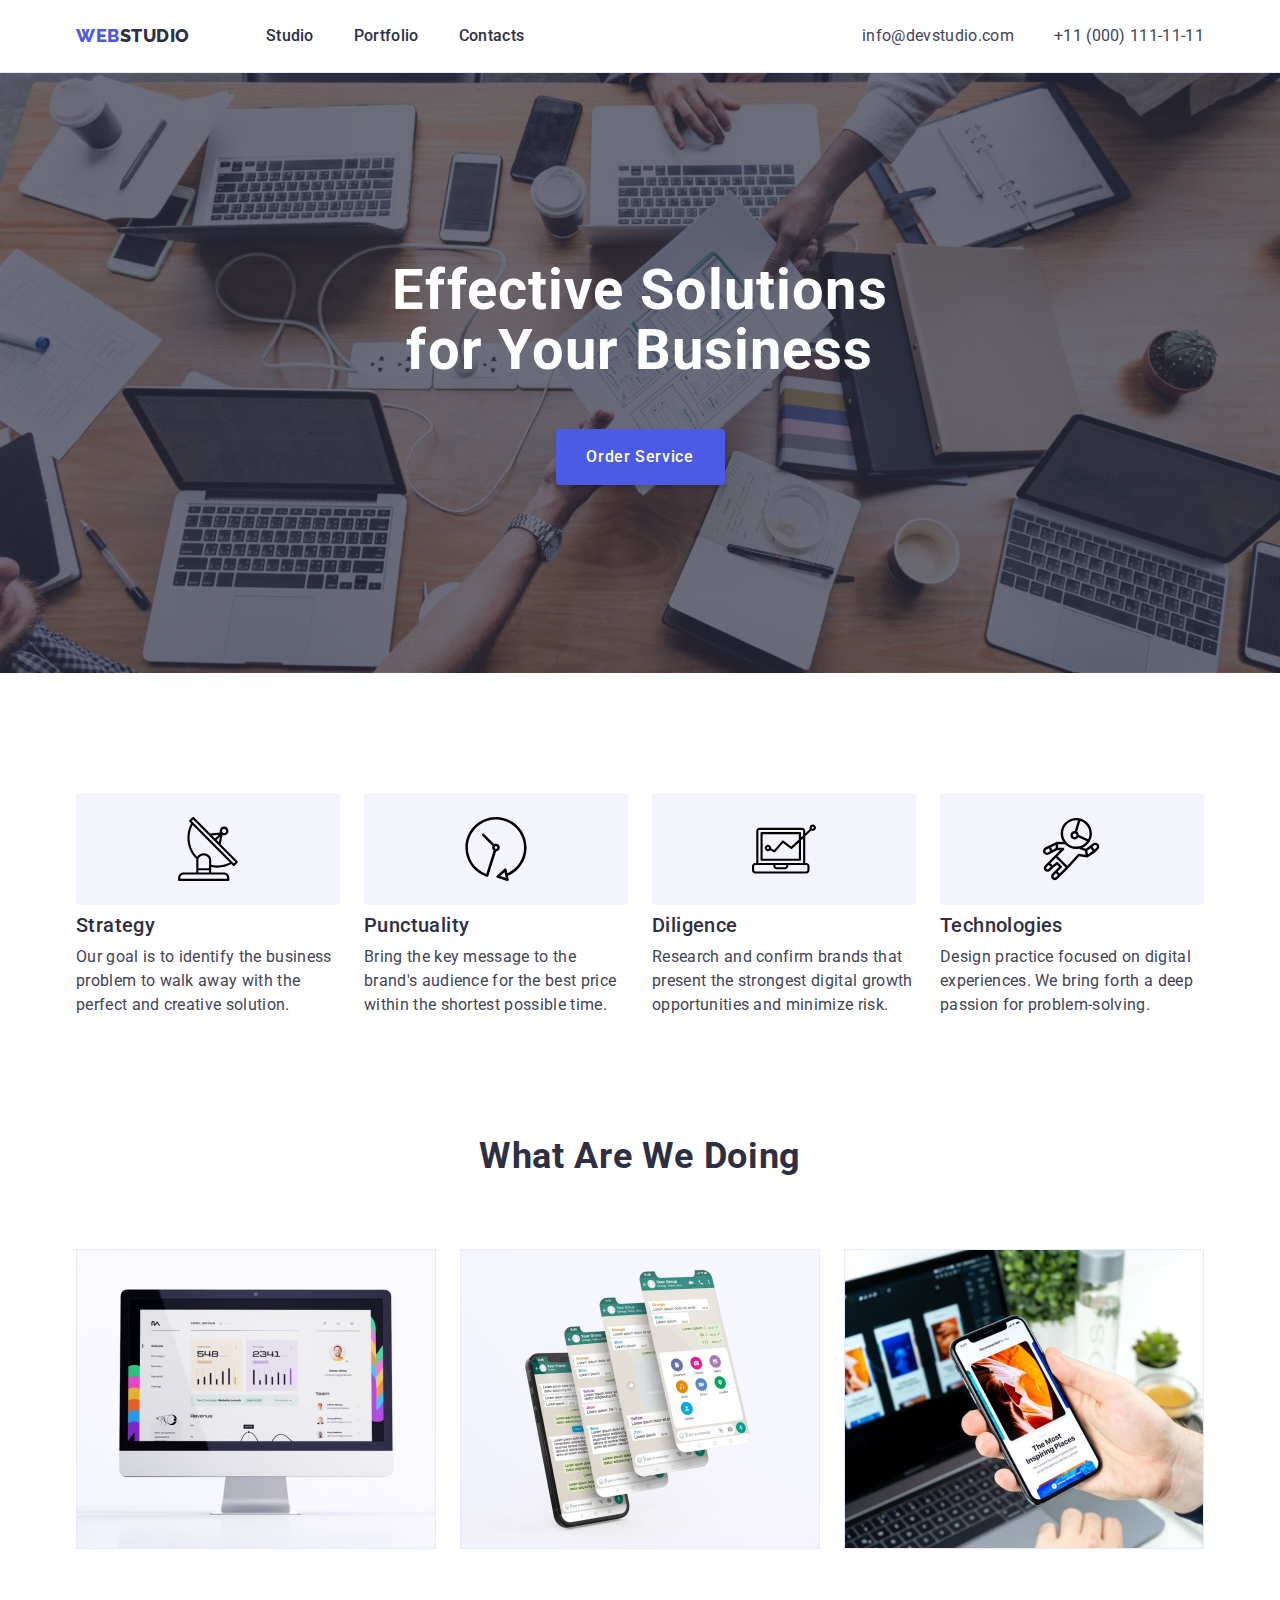
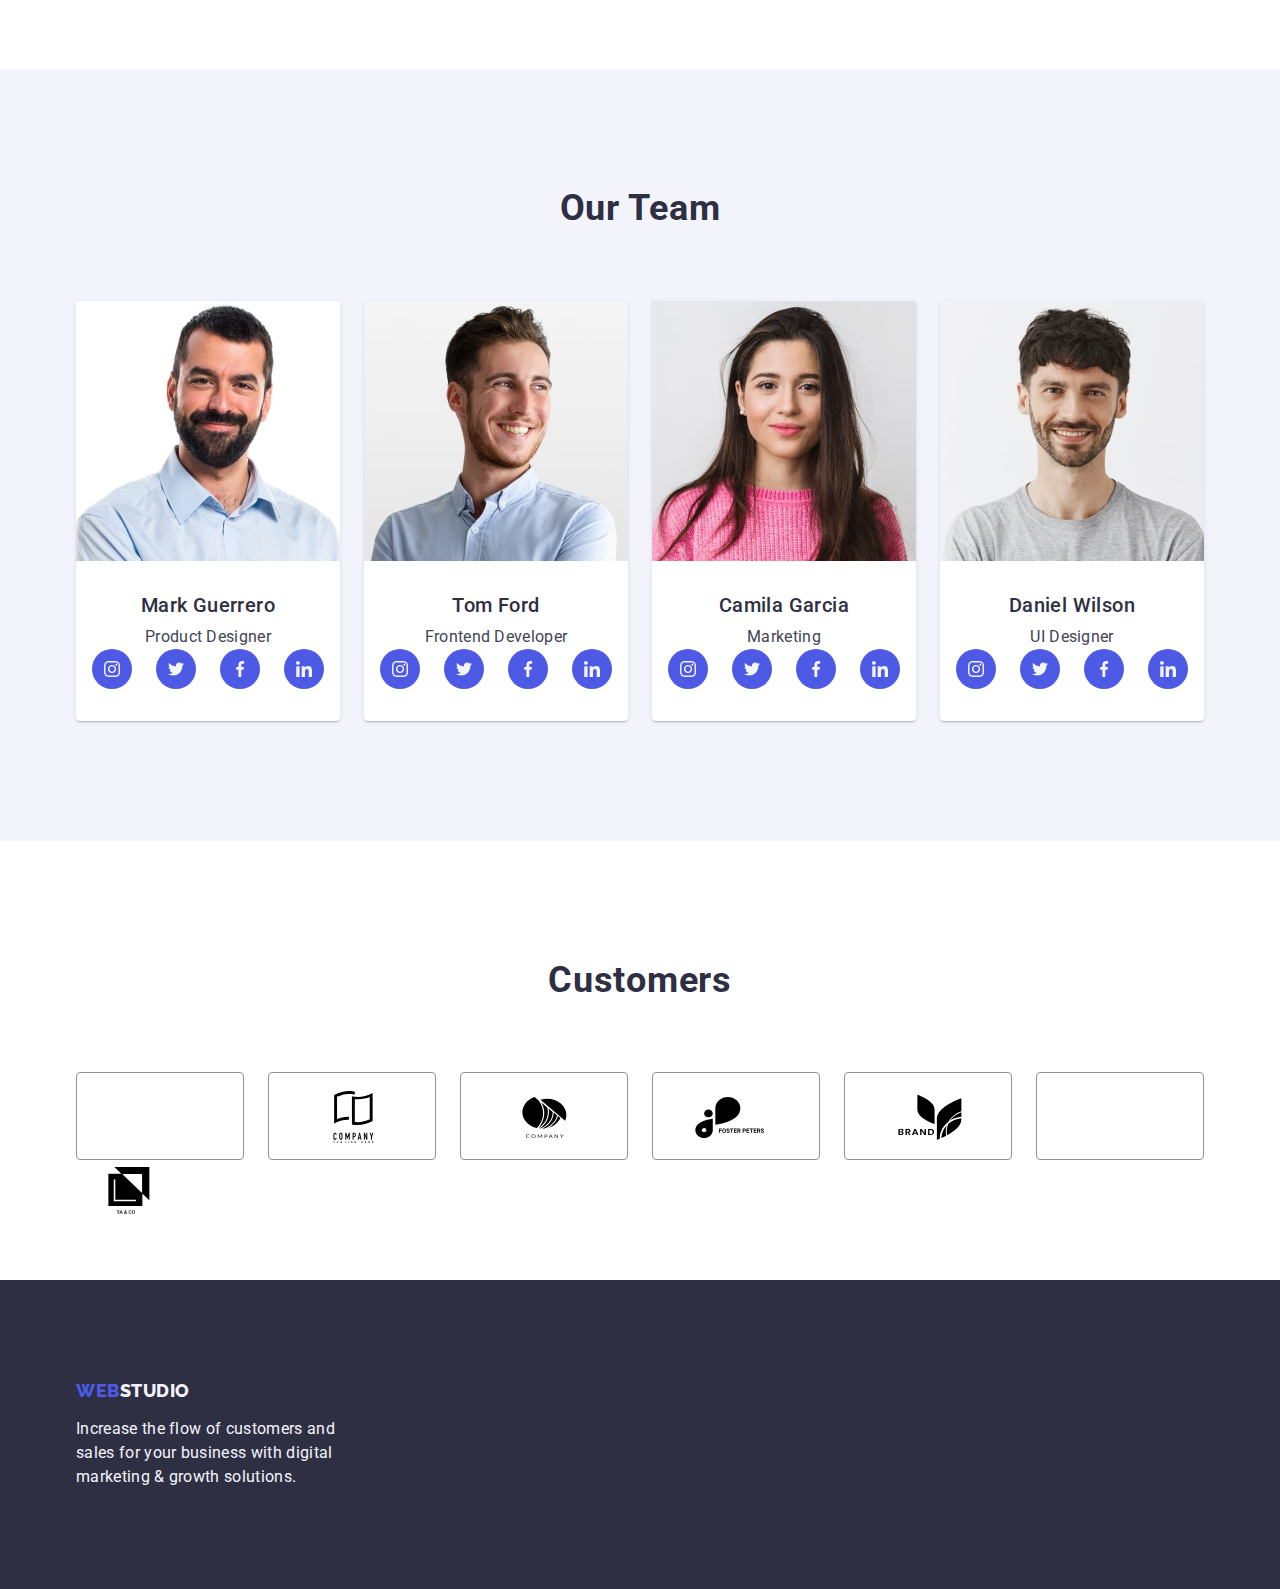
==== index.html @ cd282f55 "section 5" ====
<!DOCTYPE html>
<html lang="en">
  <head>
    <meta charset="UTF-8" />
    <meta http-equiv="X-UA-Compatible" content="IE=edge" />
    <meta name="viewport" content="width=device-width, initial-scale=1.0" />
    <link rel="preconnect" href="https://fonts.googleapis.com" />
    <link rel="preconnect" href="https://fonts.gstatic.com" crossorigin />
    <link
      href="https://fonts.googleapis.com/css2?family=Raleway:wght@800&family=Roboto:wght@400;500;700;900&display=swap"
      rel="stylesheet"
    />
    <link
      rel="stylesheet"
      href="https://cdn.jsdelivr.net/npm/modern-normalize@1.1.0/modern-normalize.min.css"
    />
    <link rel="stylesheet" href="./css/styles.css" />
    <title>Web Sudio</title>
  </head>
  <body class="body-main-page">
    <!-- HEADER -->
    <header class="top-line">
      <div class="page-header container">
        <nav class="nav">
          <a href="./index.html" class="header-logo link">
            Web<span class="black-word">Studio</span>
          </a>
          <ul class="menu-nav list">
            <li class="menu-nav-item">
              <a href="./index.html" class="nav-links link">Studio</a>
            </li>
            <li class="menu-nav-item">
              <a href="./portfolio.html" class="nav-links link">Portfolio</a>
            </li>
            <li class="menu-nav-item">
              <a href="" class="nav-links link">Contacts</a>
            </li>
          </ul>
        </nav>
        <address class="our-address">
          <ul class="address-group list">
            <li class="t-mail">
              <a href="mailto:info@devstudio.com" class="contact-links link"
                >info@devstudio.com</a
              >
            </li>
            <li class="t-phone">
              <a href="tel:+110001111111" class="contact-links link"
                >+11 (000) 111-11-11</a
              >
            </li>
          </ul>
        </address>
      </div>
    </header>
    <!-- MAIN BLOCK -->
    <main class="main">
      <!--  HERO IMAGE - SECTION 1 -->
      <section class="hero-image">
        <div class="container">
          <h1 class="hero-header">Effective Solutions for Your Business</h1>
          <button type="button" class="hero-button">Order Service</button>
        </div>
      </section>
      <!-- SECTION 2 -->
      <section class="section-one">
        <div class="container">
          <h2 hidden class="features-header">Features</h2>
          <ul class="features list">
            <li class="features-item">
              <div class="features-item-div">
                <svg width="64" height="64">
                  <use href="./images/icon.svg#icon-vector-1"></use>
                </svg>
              </div>
              <h3 class="feature-header">Strategy</h3>
              <p class="feature-text">
                Our goal is to identify the business problem to walk away with
                the perfect and creative solution.
              </p>
            </li>
            <li class="features-item">
              <div class="features-item-div">
                <svg width="64" height="64">
                  <use href="./images/icon.svg#icon-vector-2"></use>
                </svg>
              </div>
              <h3 class="feature-header">Punctuality</h3>
              <p class="feature-text">
                Bring the key message to the brand's audience for the best price
                within the shortest possible time.
              </p>
            </li>
            <li class="features-item">
              <div class="features-item-div">
                <svg width="64" height="64">
                  <use href="./images/icon.svg#icon-vector-3"></use>
                </svg>
              </div>
              <h3 class="feature-header">Diligence</h3>
              <p class="feature-text">
                Research and confirm brands that present the strongest digital
                growth opportunities and minimize risk.
              </p>
            </li>
            <li class="features-item">
              <div class="features-item-div">
                <svg width="64" height="64">
                  <use href="./images/icon.svg#icon-vector-4"></use>
                </svg>
              </div>
              <h3 class="feature-header">Technologies</h3>
              <p class="feature-text">
                Design practice focused on digital experiences. We bring forth a
                deep passion for problem-solving.
              </p>
            </li>
          </ul>
        </div>
      </section>
      <!-- SECTION 3 -->
      <section class="section-two">
        <div class="container">
          <h2 class="images-header">What are we doing</h2>
          <ul class="images list">
            <li class="imgs-item">
              <img
                src="./images/img1.jpg"
                alt="img1"
                width="360"
                class="rectangle71"
              />
            </li>
            <li class="imgs-item">
              <img
                src="./images/img2.jpg"
                alt="img2"
                width="360"
                class="rectangle71"
              />
            </li>
            <li class="imgs-item">
              <img
                src="./images/img3.jpg"
                alt="img3"
                width="360"
                class="rectangle71"
              />
            </li>
          </ul>
        </div>
      </section>
      <!-- SECTION 4 -->
      <section class="section-three">
        <div class="container">
          <h2 class="team-cards-header">Our Team</h2>
          <ul class="team-cards list">
            <li class="team-card-items">
              <img
                src="./images/img4.jpg"
                alt="img4"
                width="264"
                class="card-img"
              />
              <div class="employees">
                <h3 class="feature-header">Mark Guerrero</h3>
                <p class="feature-text">Product Designer</p>
                <ul class="social-media list">
                  <li class="social-media-item">
                    <a class="social-media-link" href="#">
                      <svg class="social-media-svg" width="16" height="16">
                        <use href="./images/icon.svg#icon-instagram"></use>
                      </svg>
                    </a>
                  </li>
                  <li class="social-media-item">
                    <a class="social-media-link" href="#">
                      <svg class="social-media-svg" width="16" height="16">
                        <use href="./images/icon.svg#icon-twitter"></use>
                      </svg>
                    </a>
                  </li>
                  <li class="social-media-item">
                    <a class="social-media-link" href="#">
                      <svg class="social-media-svg" width="16" height="16">
                        <use href="./images/icon.svg#icon-facebook"></use>
                      </svg>
                    </a>
                  </li>
                  <li class="social-media-item">
                    <a class="social-media-link" href="#">
                      <svg class="social-media-svg" width="16" height="16">
                        <use href="./images/icon.svg#icon-linkedin"></use>
                      </svg>
                    </a>
                  </li>
                </ul>
              </div>
            </li>
            <li class="team-card-items">
              <img
                src="./images/img5.jpg"
                alt="img5"
                width="264"
                class="card-img"
              />
              <div class="employees">
                <h3 class="feature-header">Tom Ford</h3>
                <p class="feature-text">Frontend Developer</p>
                <ul class="social-media list">
                  <li class="social-media-item">
                    <a class="social-media-link" href="#">
                      <svg class="social-media-svg" width="16" height="16">
                        <use href="./images/icon.svg#icon-instagram"></use>
                      </svg>
                    </a>
                  </li>
                  <li class="social-media-item">
                    <a class="social-media-link" href="#">
                      <svg class="social-media-svg" width="16" height="16">
                        <use href="./images/icon.svg#icon-twitter"></use>
                      </svg>
                    </a>
                  </li>
                  <li class="social-media-item">
                    <a class="social-media-link" href="#">
                      <svg class="social-media-svg" width="16" height="16">
                        <use href="./images/icon.svg#icon-facebook"></use>
                      </svg>
                    </a>
                  </li>
                  <li class="social-media-item">
                    <a class="social-media-link" href="#">
                      <svg class="social-media-svg" width="16" height="16">
                        <use href="./images/icon.svg#icon-linkedin"></use>
                      </svg>
                    </a>
                  </li>
                </ul>
              </div>
            </li>
            <li class="team-card-items">
              <img
                src="./images/img6.jpg"
                alt="img6"
                width="264"
                class="card-img"
              />
              <div class="employees">
                <h3 class="feature-header">Camila Garcia</h3>
                <p class="feature-text">Marketing</p>
                <ul class="social-media list">
                  <li class="social-media-item">
                    <a class="social-media-link" href="#">
                      <svg class="social-media-svg" width="16" height="16">
                        <use href="./images/icon.svg#icon-instagram"></use>
                      </svg>
                    </a>
                  </li>
                  <li class="social-media-item">
                    <a class="social-media-link" href="#">
                      <svg class="social-media-svg" width="16" height="16">
                        <use href="./images/icon.svg#icon-twitter"></use>
                      </svg>
                    </a>
                  </li>
                  <li class="social-media-item">
                    <a class="social-media-link" href="#">
                      <svg class="social-media-svg" width="16" height="16">
                        <use href="./images/icon.svg#icon-facebook"></use>
                      </svg>
                    </a>
                  </li>
                  <li class="social-media-item">
                    <a class="social-media-link" href="#">
                      <svg class="social-media-svg" width="16" height="16">
                        <use href="./images/icon.svg#icon-linkedin"></use>
                      </svg>
                    </a>
                  </li>
                </ul>
              </div>
            </li>
            <li class="team-card-items">
              <img
                src="./images/img7.jpg"
                alt="img7"
                width="264"
                class="card-img"
              />
              <div class="employees">
                <h3 class="feature-header">Daniel Wilson</h3>
                <p class="feature-text">UI Designer</p>
                <ul class="social-media list">
                  <li class="social-media-item">
                    <a class="social-media-link" href="#">
                      <svg class="social-media-svg" width="16" height="16">
                        <use href="./images/icon.svg#icon-instagram"></use>
                      </svg>
                    </a>
                  </li>
                  <li class="social-media-item">
                    <a class="social-media-link" href="#">
                      <svg class="social-media-svg" width="16" height="16">
                        <use href="./images/icon.svg#icon-twitter"></use>
                      </svg>
                    </a>
                  </li>
                  <li class="social-media-item">
                    <a class="social-media-link" href="#">
                      <svg class="social-media-svg" width="16" height="16">
                        <use href="./images/icon.svg#icon-facebook"></use>
                      </svg>
                    </a>
                  </li>
                  <li class="social-media-item">
                    <a class="social-media-link" href="#">
                      <svg class="social-media-svg" width="16" height="16">
                        <use href="./images/icon.svg#icon-linkedin"></use>
                      </svg>
                    </a>
                  </li>
                </ul>
              </div>
            </li>
          </ul>
        </div>
      </section>
      <!-- SECTION 5 -->
      <section class="section-four">
        <div class="container">
          <h2 class="customers-header">Customers</h2>
          <ul class="customers list">
            <li class="customers-item">
              <a class="customers-link" href="#"></a>
              <svg width="104" height="56">
                <use href="./images/icon.svg#icon-logo-1"></use>
              </svg>
            </li>
            <li class="customers-item">
              <a class="customers-link" href="#">
                <svg width="104" height="56">
                  <use href="./images/icon.svg#icon-logo-2"></use>
                </svg>
              </a>
            </li>
            <li class="customers-item">
              <a class="customers-link" href="#">
                <svg width="104" height="56">
                  <use href="./images/icon.svg#icon-logo-3"></use>
                </svg>
              </a>
            </li>
            <li class="customers-item">
              <a class="customers-link" href="#">
                <svg width="104" height="56">
                  <use href="./images/icon.svg#icon-logo-4"></use>
                </svg>
              </a>
            </li>
            <li class="customers-item">
              <a class="customers-link" href="#">
                <svg width="104" height="56">
                  <use href="./images/icon.svg#icon-logo-5"></use>
                </svg>
              </a>
            </li>
            <li class="customers-item">
              <a class="customers-link" href="#">
                <svg width="104" height="56">
                  <use href="./images/spiconite.svg#icon-logo-6"></use>
                </svg>
              </a>
            </li>
          </ul>
        </div>
      </section>
    </main>
    <!-- FOOTER -->
    <footer class="foo">
      <div class="container">
        <a href="./index.html" class="foo-logo link">
          Web<span class="white-word">Studio</span>
        </a>
        <p class="foo-p">
          Increase the flow of customers and sales for your business with
          digital marketing & growth solutions.
        </p>
      </div>
    </footer>
  </body>
</html>
---- css/styles.css ----
:root {
  --primary-brand: #4d5ae5;
  --pressed-state: #404bbf;
  --dark: #2e2f42;
  --success: #31d0aa;
  --text: #434455;
  --subtle-text: #8e8f99;
  --accent: #e7e9fc;
  --light: #f4f4fd;
  --modal-overlay: rgba(46, 47, 66, 0.4);
  --hero-background: rgba(46, 47, 66, 0.7);
  --white-background: #ffffff;
  --modal-background: #fcfcfc;
}

body {
  font-family: 'Roboto', sans-serif;
  background-color: var(--white-background);
  color: var(--text);
}
.body-main-page {
}
.body-portfolio {
}

*,
*:before,
*:after {
  box-sizing: border-box;
}

h1,
h2,
h3,
h4,
p {
  margin-top: 0;
  margin-bottom: 0;
}
ul,
ol {
  margin-top: 0;
  margin-bottom: 0;
  padding-left: 0;
}
address {
  font-style: normal;
}
button {
  cursor: pointer;
}
img {
  display: block;
}
.container {
  width: 1158px;
  margin-left: auto;
  margin-right: auto;
  padding: 0 15px;
}
.list {
  list-style-type: none;
}
.link {
  text-decoration: none;
}
/* HEADER */

.top-line {
  border-bottom: 1px solid var(--accent);
  box-shadow: 0px 2px 1px rgba(46, 47, 66, 0.08),
    0px 1px 1px rgba(46, 47, 66, 0.16), 0px 1px 6px rgba(46, 47, 66, 0.08);
}
.page-header.container {
  display: flex;
  align-items: center;
  justify-content: space-between;
}
.nav {
  display: flex;
  justify-content: space-between;
  align-items: center;
}
.header-logo {
  font-family: 'Raleway', sans-serif;
  font-weight: 800;
  font-size: 18px;
  line-height: 1.17;
  letter-spacing: 0.03em;
  text-transform: uppercase;
  color: var(--primary-brand);
  padding: 0px;
  margin-right: 76px;
}

.black-word {
  color: var(--dark);
}

.menu-nav {
  display: flex;
  gap: 40px;
}
.nav-links {
  display: block;
  text-decoration: none;
  font-weight: 500;
  font-size: 16px;
  line-height: 1.5;
  letter-spacing: 0.02em;
  color: var(--dark);
  padding: 24px 0 24px;
}
.nav-links:hover {
  color: var(--pressed-state);
}
.nav-links:focus {
  color: var(--pressed-state);
}

.our-address {
  font-style: normal;
}
.contact-links {
  font-size: 16px;
  line-height: 1.5;
  letter-spacing: 0.02em;
  color: var(--text);
}
.contact-links:hover {
  color: var(--pressed-state);
}
.contact-links:focus {
  color: var(--pressed-state);
}
.address-group {
  display: flex;
  gap: 40px;
}
.t-mail {
}
.t-phone {
}

/* HERO IMAGE -  SECTION 1 */
.hero-image {
  padding-top: 188px;
  padding-bottom: 188px;
  background-color: var(--dark);
  background-image: linear-gradient(
      rgba(46, 47, 66, 0.7),
      rgba(46, 47, 66, 0.7)
    ),
    url('../images/people-office.jpg');
  background-size: cover;
  max-width: 1440px;
  background-repeat: no-repeat;
  background-position: center;
}
.hero-header {
  font-style: normal;
  font-weight: 700;
  font-size: 56px;
  line-height: 1.07;
  margin-left: auto;
  margin-right: auto;
  text-align: center;
  letter-spacing: 0.02em;
  margin-bottom: 48px;
  color: var(--white-background);
  max-width: 496px;
}

.hero-button {
  font-family: 'Roboto', sans-serif;
  font-weight: 500;
  font-size: 16px;
  line-height: 1.5;
  letter-spacing: 0.04em;
  color: #ffffff;
  cursor: pointer;
  padding: 16px 30px;
  background: var(--primary-brand);
  box-shadow: 0px 4px 4px rgba(0, 0, 0, 0.15);
  border-radius: 4px;
  display: block;
  margin-left: auto;
  margin-right: auto;
  min-width: 169px;
  height: 56px;
  border: none;
}
.hero-button:hover {
  background-color: var(--pressed-state);
}
.hero-button:focus {
  background-color: var(--pressed-state);
}

/* SECTION 2 */
.section-one {
  padding-top: 120px;
  /* padding-bottom: 120px; */
}
.features {
  display: flex;
  gap: 24px;
}

.feature-header {
  font-style: normal;
  font-weight: 500;
  font-size: 20px;
  line-height: 1.2;
  letter-spacing: 0.02em;
  color: var(--dark);
  margin-bottom: 8px;
}
.feature-text {
  font-style: normal;
  font-weight: 400;
  font-size: 16px;
  line-height: 1.5;
  letter-spacing: 0.02em;
  color: var(--text);
}
.features-item {
  width: calc((100% - 3 * 24px) / 4);
  gap: 8px;
}
.features-item-div {
  display: flex;
  align-items: center;
  justify-content: center;
  height: 112px;
  background-color: #f4f4fd;
  border-radius: 4px;
  margin-bottom: 8px;
}

/* SECTION 3 */
.section-two {
  padding-top: 120px;
  padding-bottom: 120px;
}

.images-header {
  font-style: normal;
  font-weight: 700;
  font-size: 36px;
  line-height: 1.11;
  text-align: center;
  letter-spacing: 0.02em;
  text-transform: capitalize;
  color: var(--dark);
  margin-bottom: 72px;
}
.images {
  display: flex;
  flex-wrap: wrap;
  justify-content: space-between;
  gap: 24px;
}
.imgs-item {
  flex-basis: 360px;
  align-items: flex-start;
  padding: 0px;
}

.rectangle71 {
}

/* SECTION 4 */
.section-three {
  padding-top: 120px;
  padding-bottom: 120px;
  background-color: var(--light);
}
.team-cards-header {
  font-style: normal;
  font-weight: 700;
  font-size: 36px;
  line-height: 1.11;
  text-align: center;
  letter-spacing: 0.02em;
  text-transform: capitalize;
  color: var(--dark);
  margin-bottom: 72px;
}
.team-cards {
  display: flex;
  flex-wrap: wrap;
  justify-content: space-between;
  gap: 24px;
}
.employees {
  padding: 32px 16px;
  border-radius: 0px 0px 4px 4px;
  text-align: center;
  padding: 32px 0;
}
.team-card-items {
  background-color: var(--white-background);
  width: calc((100% - 3 * 24px) / 4);
  box-shadow: 0px 1px 6px rgba(46, 47, 66, 0.08),
    0px 1px 1px rgba(46, 47, 66, 0.16), 0px 2px 1px rgba(46, 47, 66, 0.08);
  border-radius: 0px 0px 4px 4px;
}
.social-media {
  display: flex;
  justify-content: center;
  gap: 24px;
}
.social-media-item {
  width: 40px;
  height: 40px;
}
.social-media-link {
  width: 100%;
  height: 100%;
  background-color: var(--primary-brand);
  border-radius: 50%;
  display: flex;
  align-items: center;
  justify-content: center;
}
.social-media-link:hover {
  background-color: var(--pressed-state);
}
.social-media-link:focus {
  background-color: var(--pressed-state);
}
.social-media-svg {
  fill: var(--light);
}
/* SECTION 5 */
.section-four {
  padding-top: 120px;
  padding-bottom: 120px;
}
.customers-header {
  font-style: normal;
  font-weight: 700;
  font-size: 36px;
  line-height: 1.11;
  text-align: center;
  letter-spacing: 0.02em;
  text-transform: capitalize;
  color: var(--dark);
  margin-bottom: 72px;
  line-height: 1.1;
}
.customers {
  display: flex;
  gap: 24px;
}
.customers-item {
  width: calc((100% - 120px) / 6);
  height: 88px;
}
.customers-link {
  width: 100%;
  height: 100%;
  border: 1px solid #8e8f99;
  border-radius: 4px;
  display: flex;
  align-items: center;
  justify-content: center;
  color: #8e8f99;
}
.customers-link:hover {
  border-color: #404bbf;
  color: #404bbf;
}
.customers-link:focus {
  border-color: #404bbf;
  color: #404bbf;
}

/* FOOTER */
.foo {
  padding-top: 100px;
  padding-bottom: 100px;
  background: var(--dark);
}
.foo-text {
}
.foo-logo {
  font-family: 'Raleway', sans-serif;
  font-weight: 800;
  font-size: 18px;
  line-height: 1.17;
  letter-spacing: 0.03em;
  text-transform: uppercase;
  color: var(--primary-brand);
  text-decoration: none;
  display: inline-block;
  padding: 0px;
  margin-bottom: 16px;
}
.white-word {
  color: var(--light);
}
.foo-p {
  font-size: 16px;
  line-height: 1.5;
  letter-spacing: 0.02em;
  color: var(--light);
  width: 264px;
}

/* PORTFOLIO PAGE */
.main-section {
  padding: 96px 0 120px 0;
}
.filters {
  display: flex;
  justify-content: center;
  margin-bottom: 72px;
  gap: 24px;
}
.filters-item {
}
.filter-btn {
  font-family: 'Roboto', sans-serif;
  font-weight: 500;
  font-size: 16px;
  line-height: 1.5;
  letter-spacing: 0.04em;
  color: var(--primary-brand);
  background-color: var(--light);
  cursor: pointer;
  padding: 12px 24px;
  border: 1px solid #e7e9fc;
  border-radius: 4px;
}
.filter-btn:hover {
  color: var(--white-background);
  background-color: var(--pressed-state);
  border: 1px solid transparent;
}
.filter-btn:focus {
  color: var(--white-background);
  background-color: var(--pressed-state);
  border: 1px solid transparent;
}

.employees-portfolio {
  display: flex;
  flex-wrap: wrap;
  row-gap: 48px;
  column-gap: 24px;
}
.employees-item {
  flex-basis: calc((100% - 48px) / 3);
}
.portfolio-img {
}
.employees-info {
  padding: 32px 16px;
  border: 1px solid #e7e9fc;
  border-top: none;
}
.portfolio-header {
  font-weight: 500;
  font-size: 20px;
  line-height: 1.2;
  letter-spacing: 0.02em;
  color: var(--dark);
  margin-bottom: 8px;
}
.portfolio-text {
  line-height: 1.5;
  letter-spacing: 0.02em;
  color: var(--text);
}
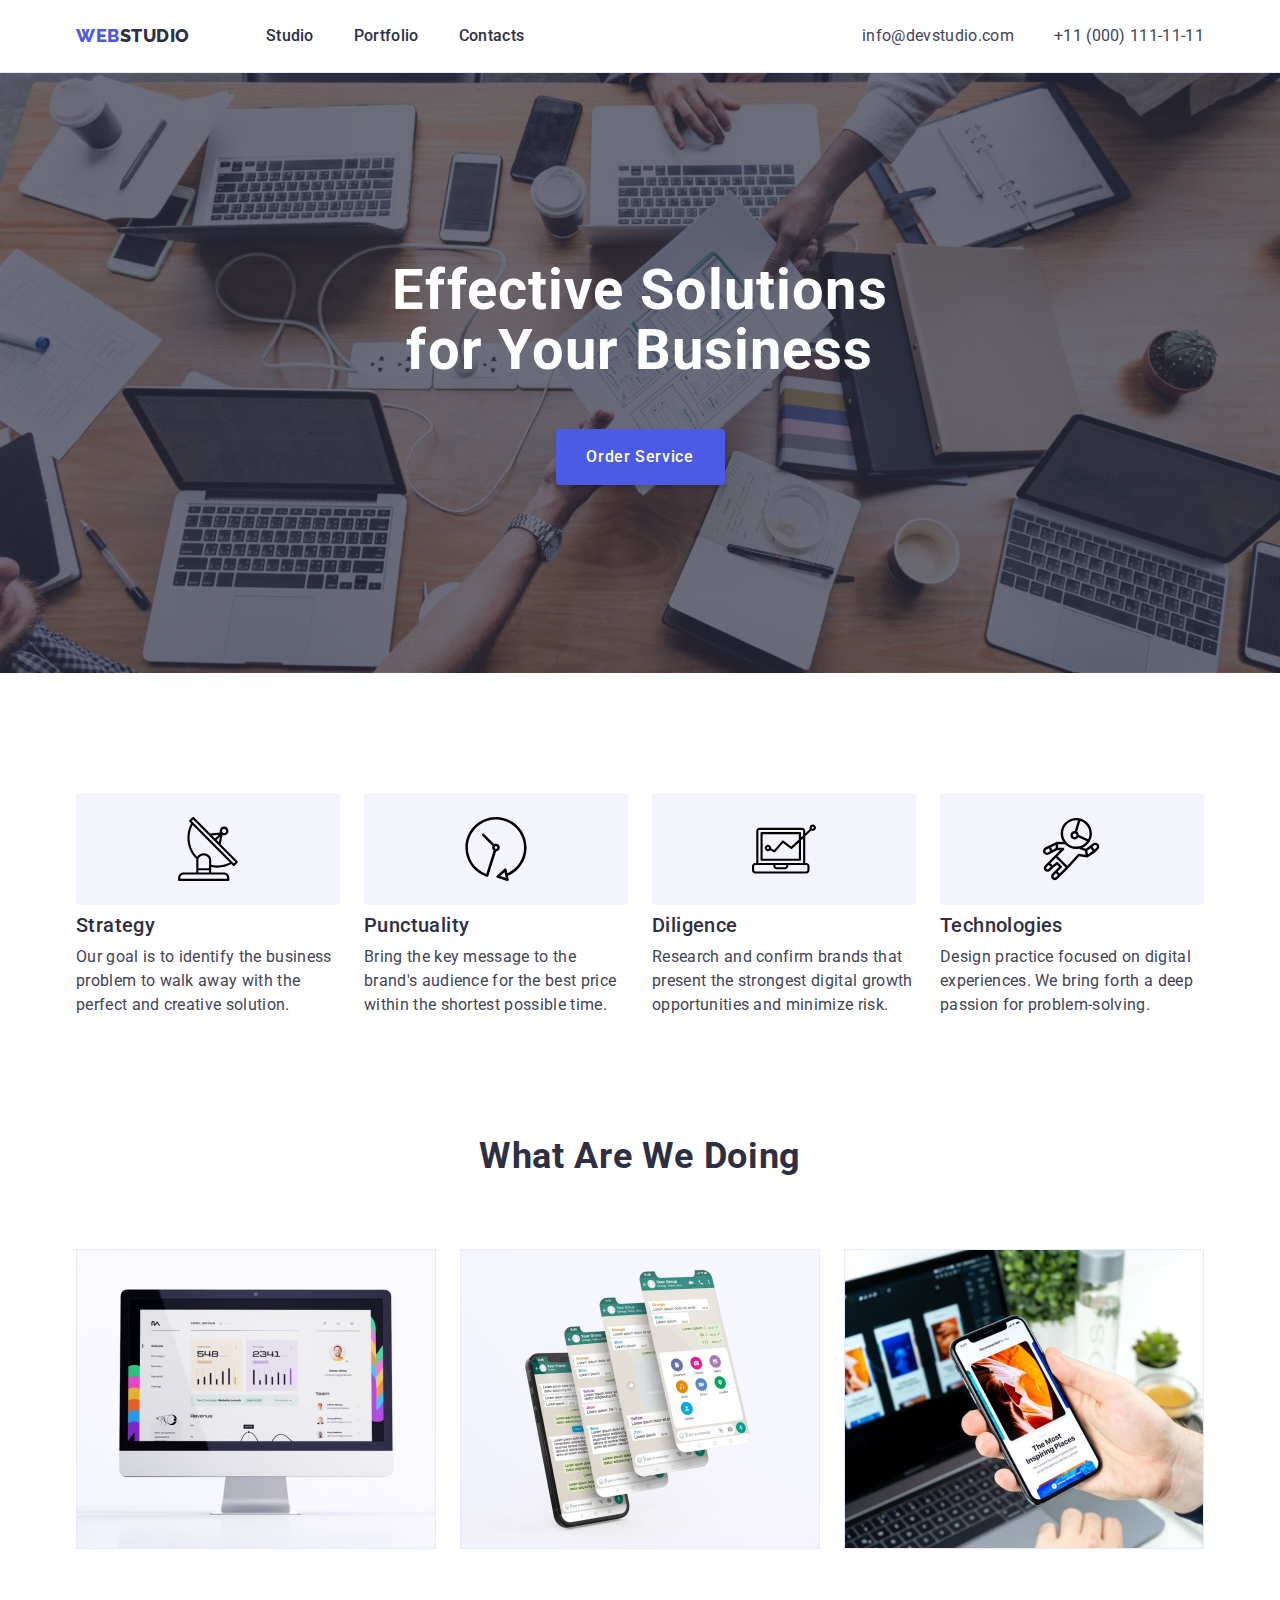
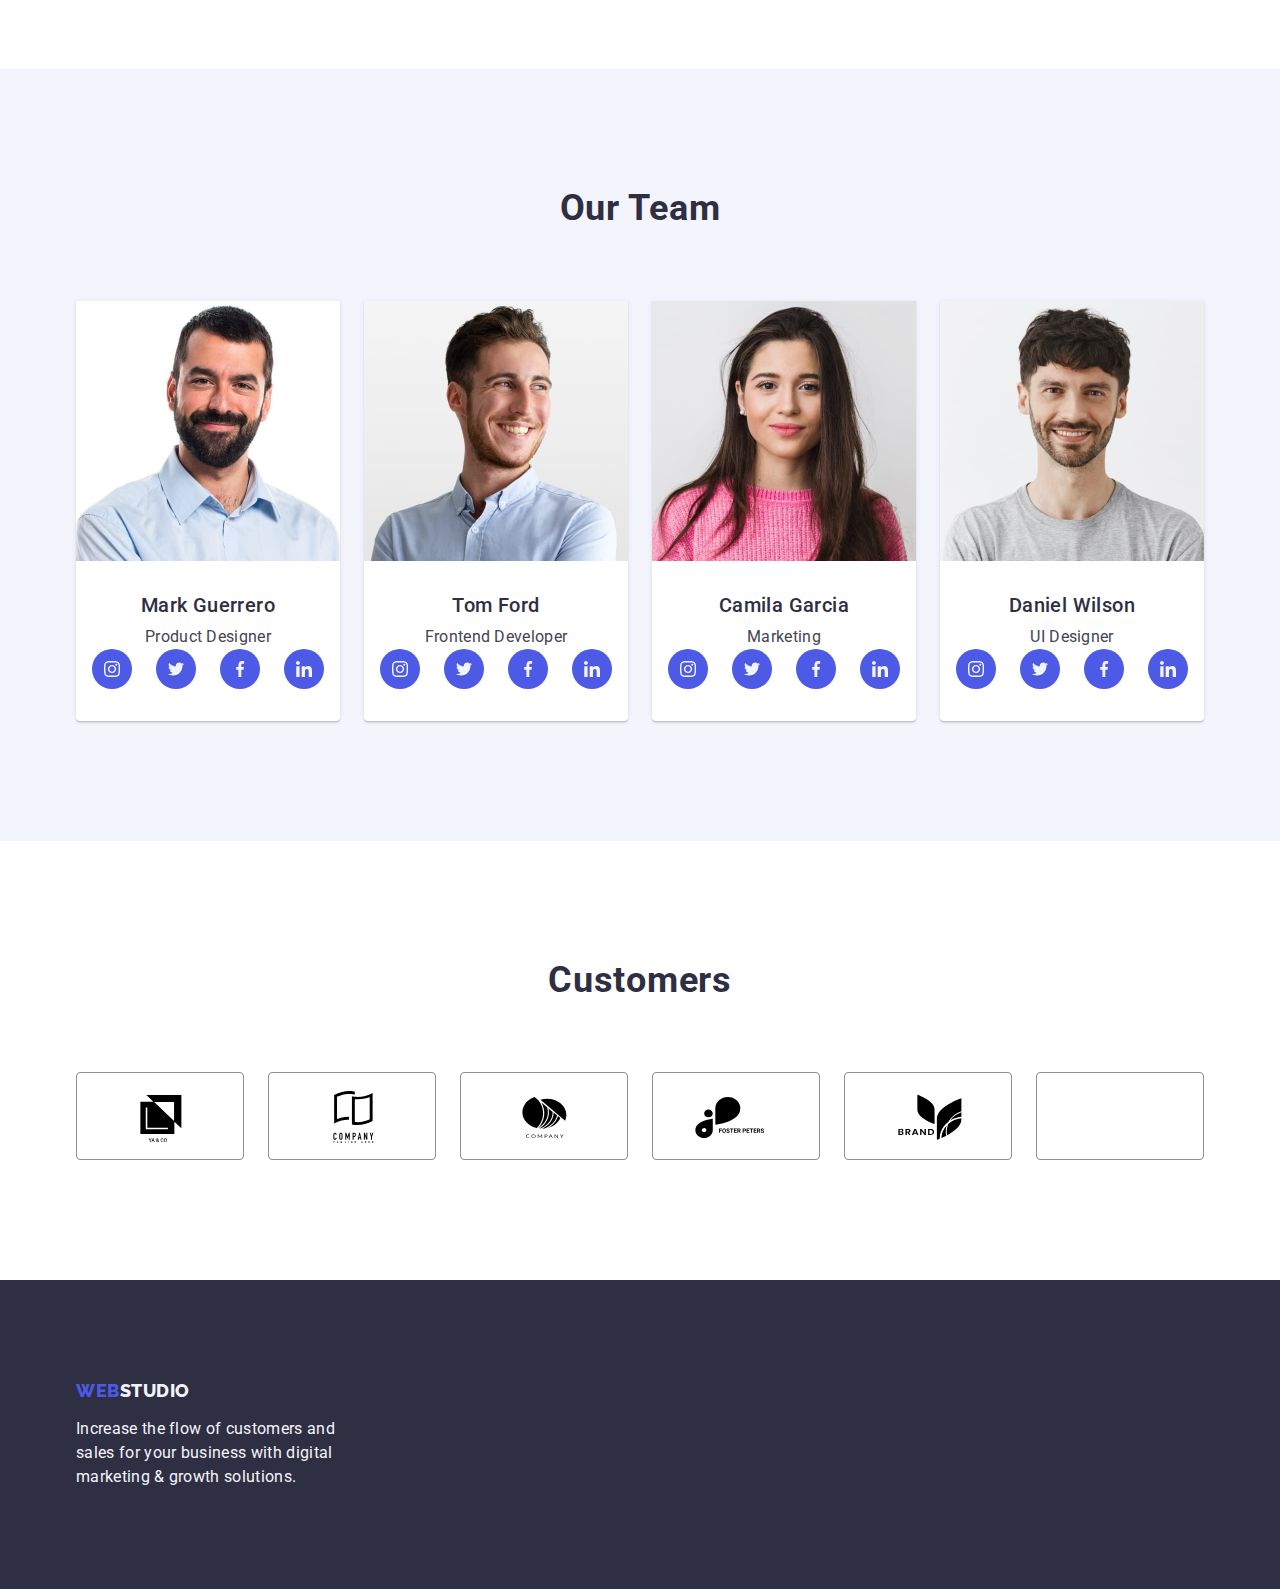
==== commit abd58c28: "hot fix" ====
--- a/index.html
+++ b/index.html
@@ -332,10 +332,11 @@
           <h2 class="customers-header">Customers</h2>
           <ul class="customers list">
             <li class="customers-item">
-              <a class="customers-link" href="#"></a>
-              <svg width="104" height="56">
-                <use href="./images/icon.svg#icon-logo-1"></use>
-              </svg>
+              <a class="customers-link" href="#">
+                <svg width="104" height="56">
+                  <use href="./images/icon.svg#icon-logo-1"></use>
+                </svg>
+              </a>
             </li>
             <li class="customers-item">
               <a class="customers-link" href="#">
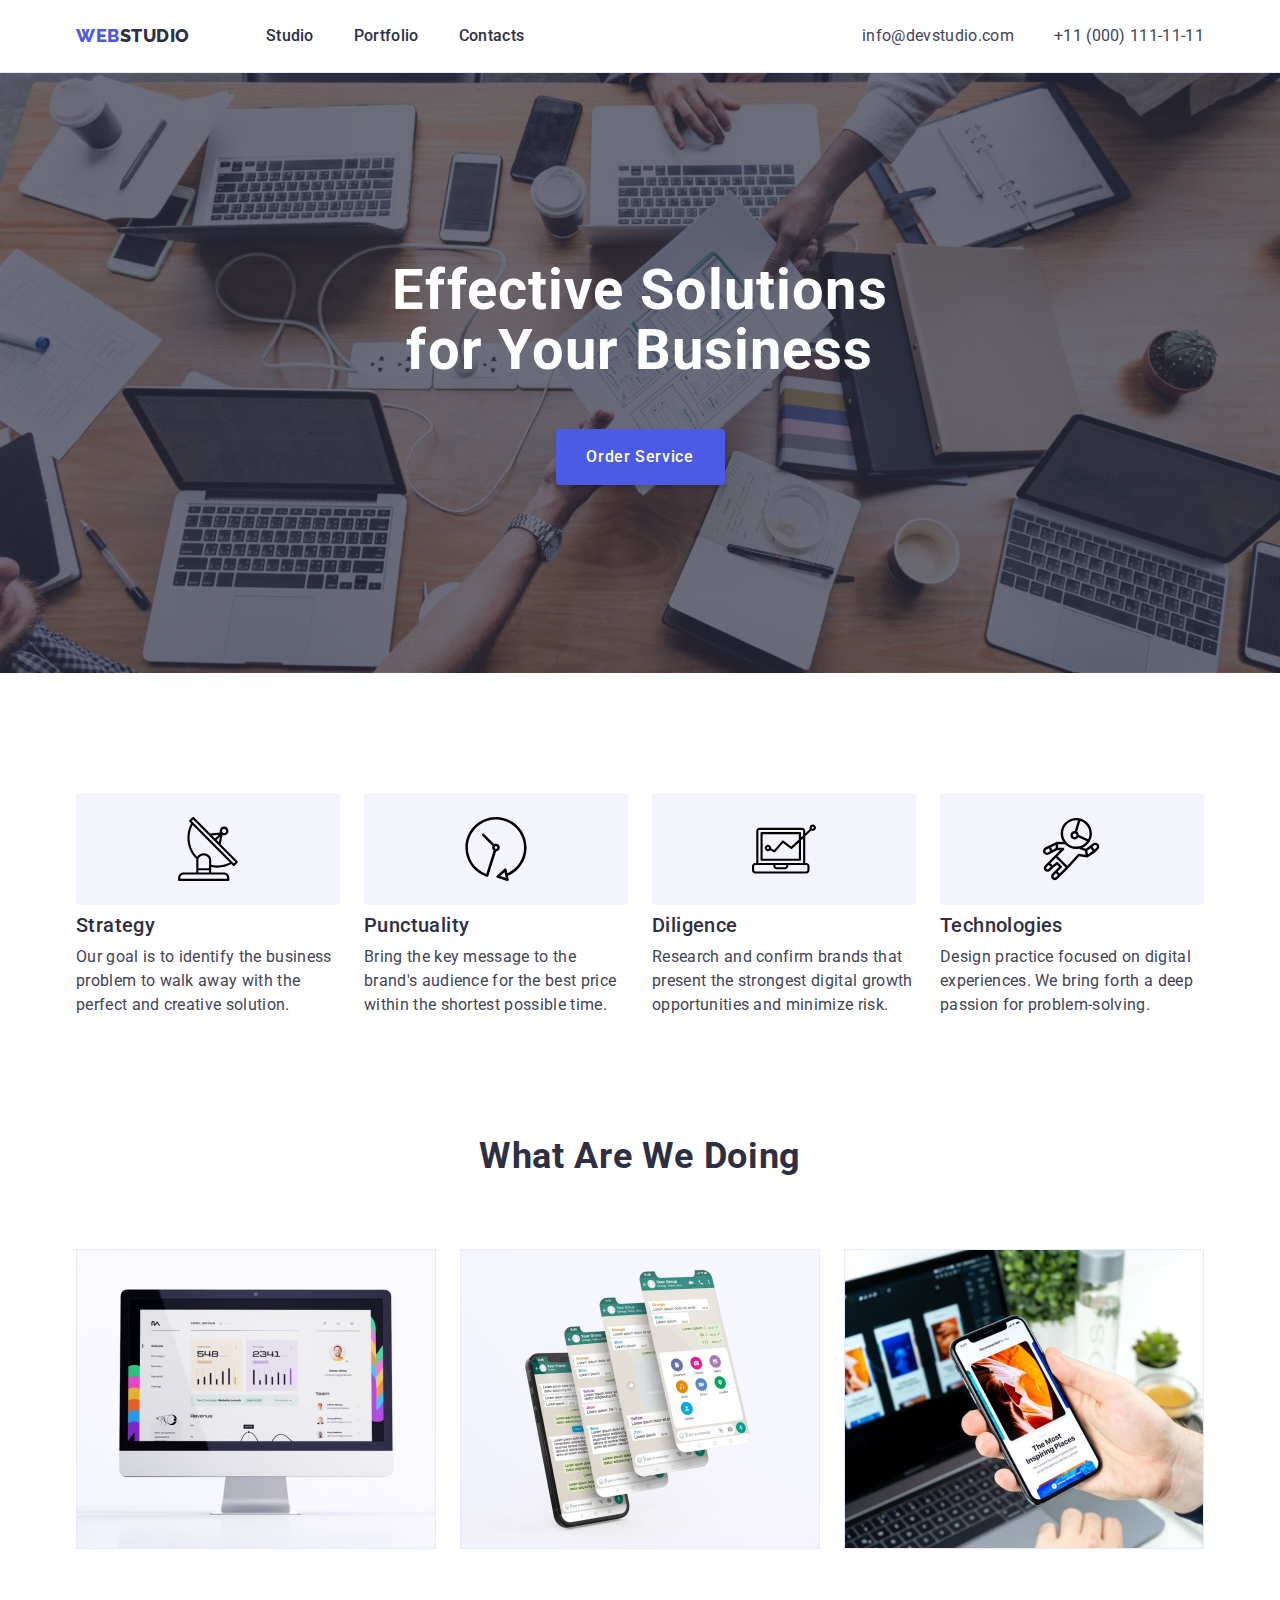
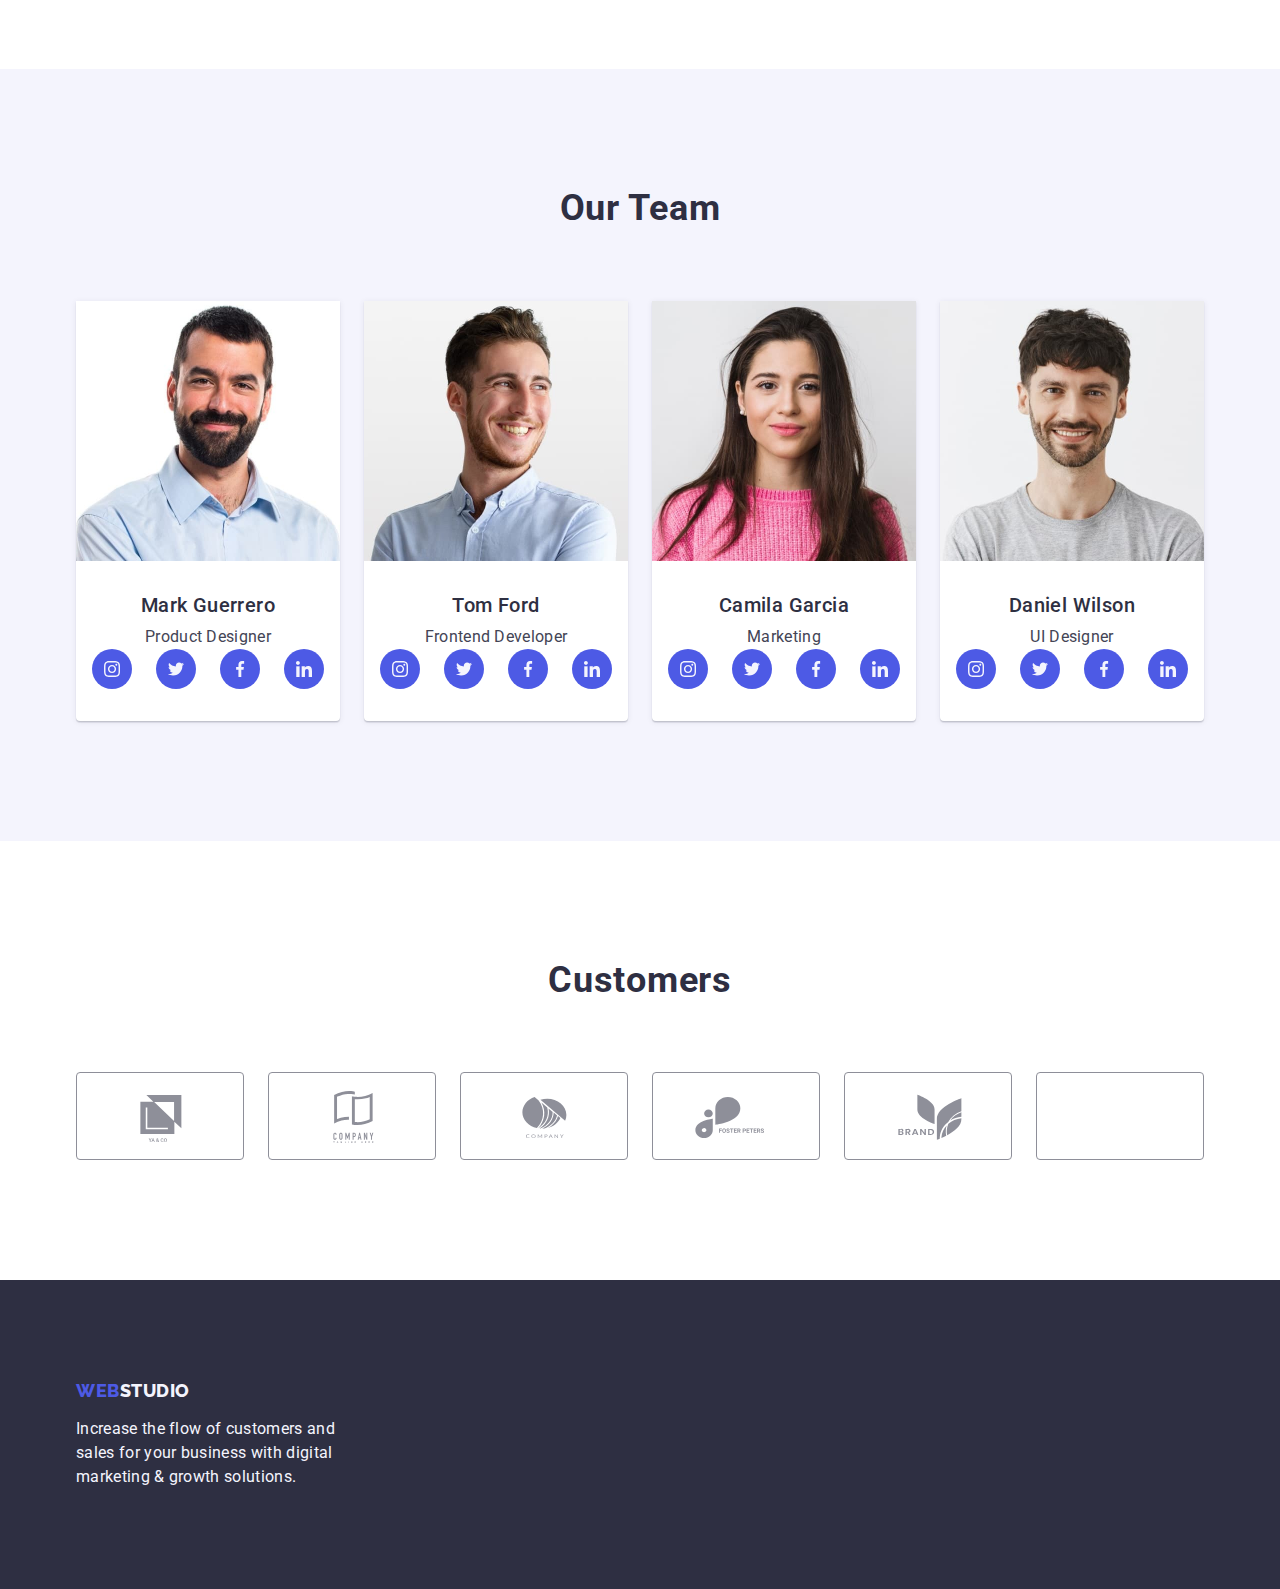
==== commit 43c872ac: "hot fix" ====
--- a/index.html
+++ b/index.html
@@ -333,42 +333,42 @@
           <ul class="customers list">
             <li class="customers-item">
               <a class="customers-link" href="#">
-                <svg width="104" height="56">
+                <svg class="customers-link-svg" width="104" height="56">
                   <use href="./images/icon.svg#icon-logo-1"></use>
                 </svg>
               </a>
             </li>
             <li class="customers-item">
               <a class="customers-link" href="#">
-                <svg width="104" height="56">
+                <svg class="customers-link-svg" width="104" height="56">
                   <use href="./images/icon.svg#icon-logo-2"></use>
                 </svg>
               </a>
             </li>
             <li class="customers-item">
               <a class="customers-link" href="#">
-                <svg width="104" height="56">
+                <svg class="customers-link-svg" width="104" height="56">
                   <use href="./images/icon.svg#icon-logo-3"></use>
                 </svg>
               </a>
             </li>
             <li class="customers-item">
               <a class="customers-link" href="#">
-                <svg width="104" height="56">
+                <svg class="customers-link-svg" width="104" height="56">
                   <use href="./images/icon.svg#icon-logo-4"></use>
                 </svg>
               </a>
             </li>
             <li class="customers-item">
               <a class="customers-link" href="#">
-                <svg width="104" height="56">
+                <svg class="customers-link-svg" width="104" height="56">
                   <use href="./images/icon.svg#icon-logo-5"></use>
                 </svg>
               </a>
             </li>
             <li class="customers-item">
               <a class="customers-link" href="#">
-                <svg width="104" height="56">
+                <svg class="customers-link-svg" width="104" height="56">
                   <use href="./images/spiconite.svg#icon-logo-6"></use>
                 </svg>
               </a>
--- a/css/styles.css
+++ b/css/styles.css
@@ -376,7 +376,9 @@
   border-color: #404bbf;
   color: #404bbf;
 }
-
+.customers-link-svg {
+  fill: currentColor;
+}
 /* FOOTER */
 .foo {
   padding-top: 100px;
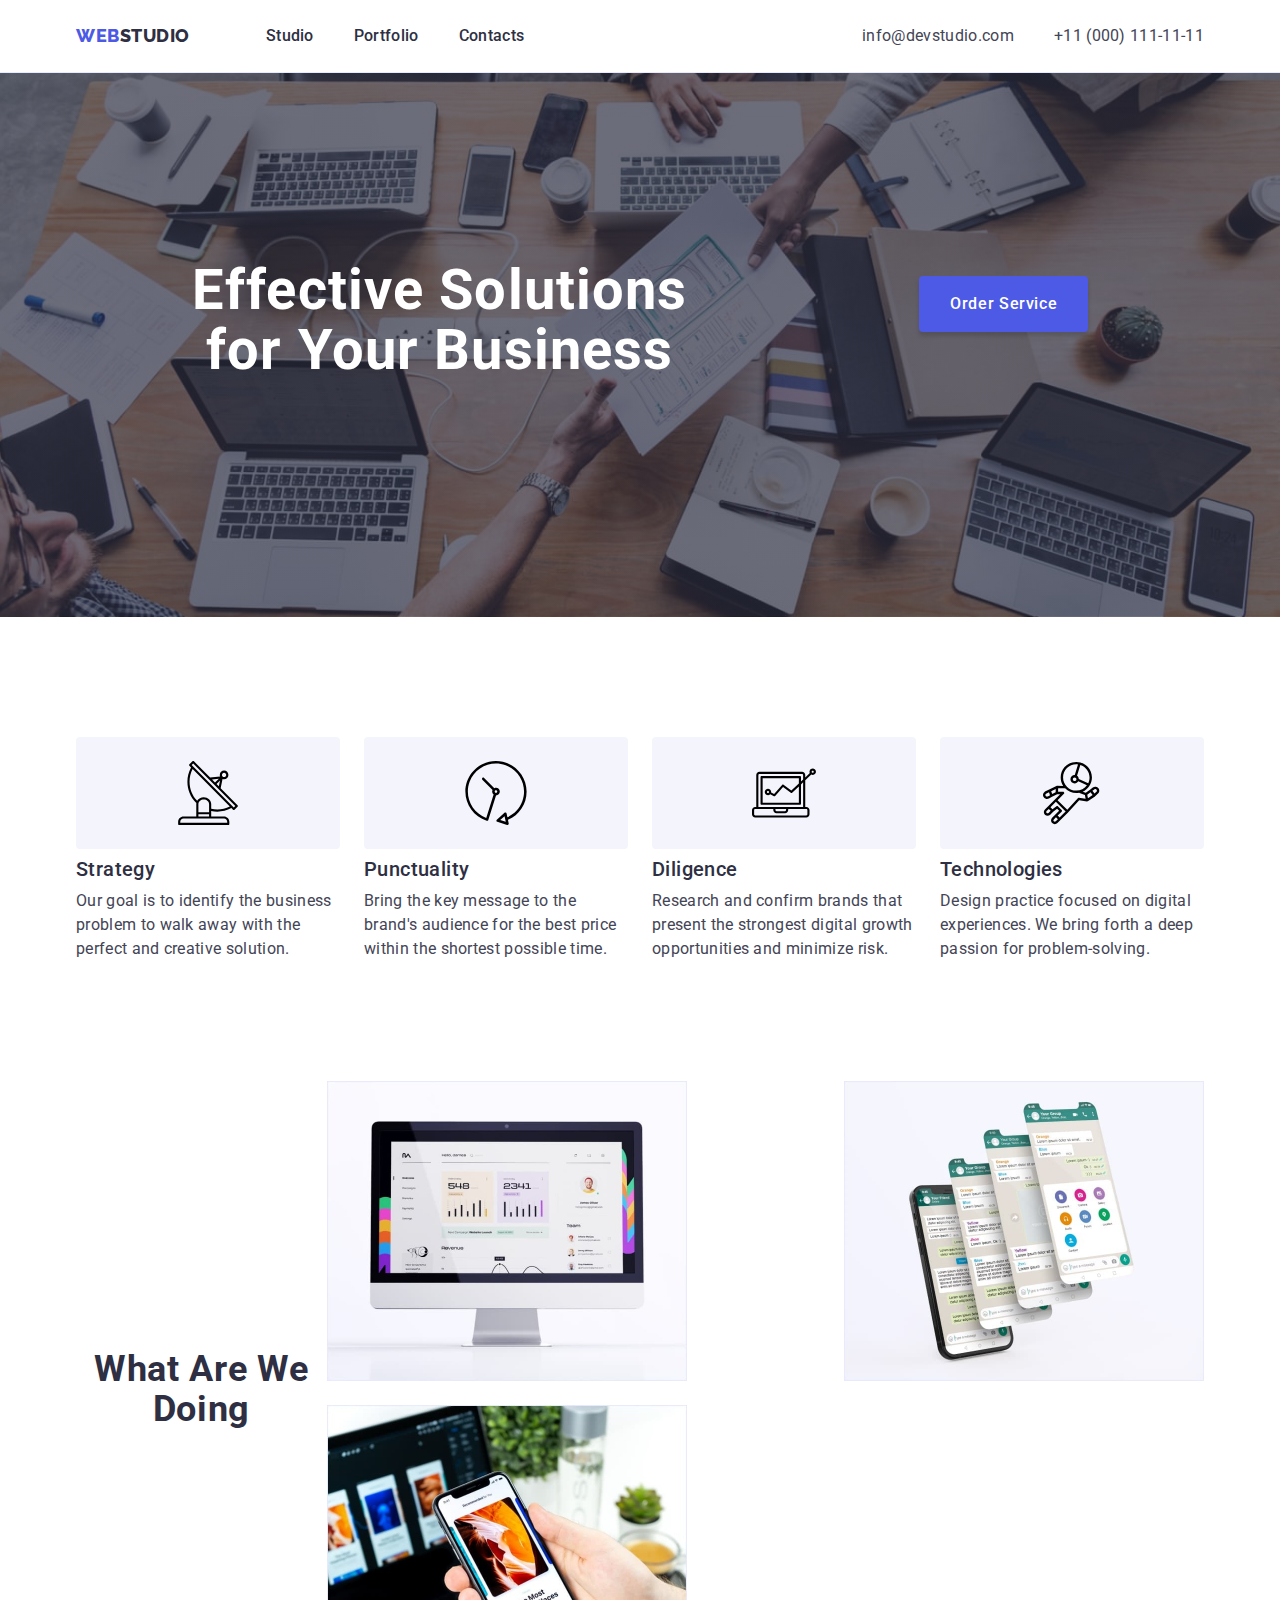
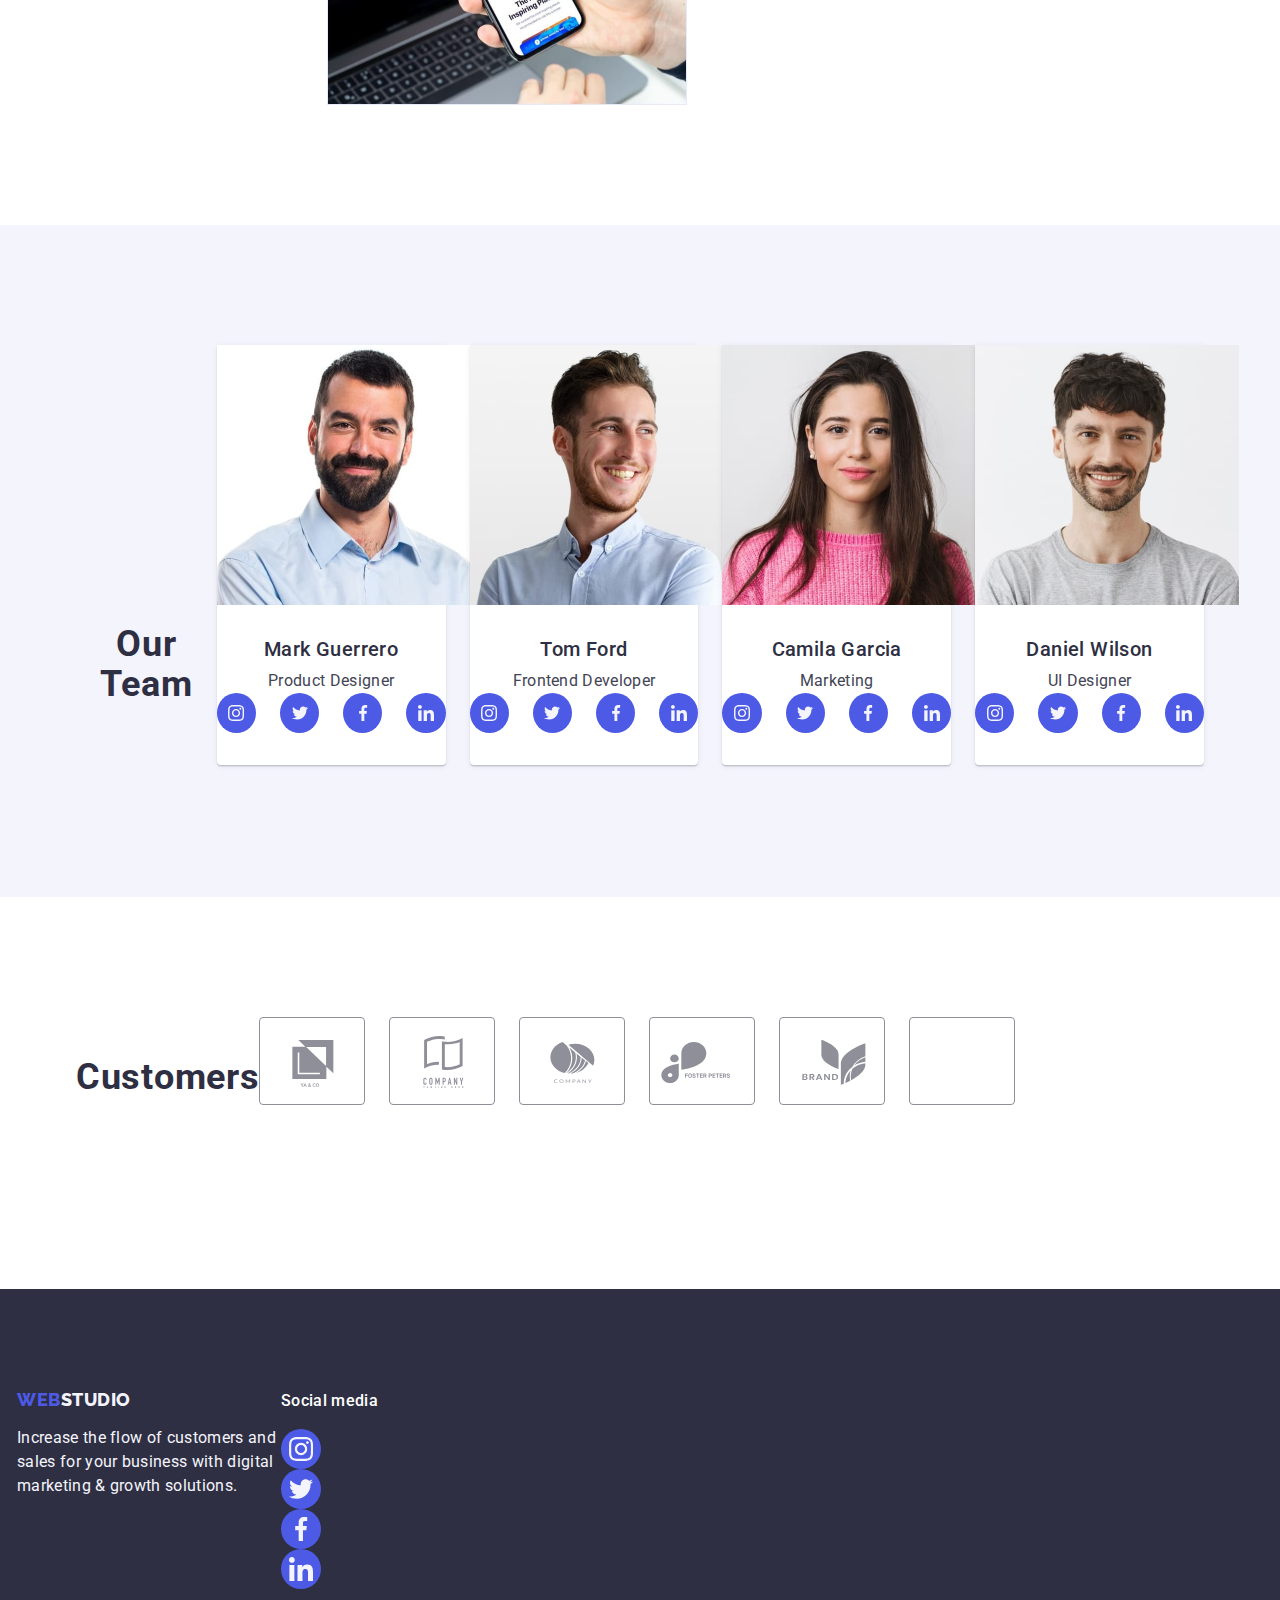
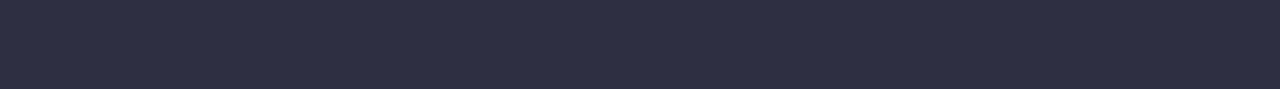
==== commit 509bb920: "footer" ====
--- a/index.html
+++ b/index.html
@@ -379,14 +379,49 @@
     </main>
     <!-- FOOTER -->
     <footer class="foo">
-      <div class="container">
-        <a href="./index.html" class="foo-logo link">
-          Web<span class="white-word">Studio</span>
-        </a>
-        <p class="foo-p">
-          Increase the flow of customers and sales for your business with
-          digital marketing & growth solutions.
-        </p>
+      <div class="container foo-conteiner">
+        <div class="foo-content">
+          <a href="./index.html" class="foo-logo link">
+            Web<span class="white-word">Studio</span>
+          </a>
+          <p class="foo-p">
+            Increase the flow of customers and sales for your business with
+            digital marketing & growth solutions.
+          </p>
+        </div>
+        <div class="foo-social-media">
+          <p class="foo-social-media-p">Social media</p>
+          <ul class="foo-social-media list">
+            <li class="foo-social-media-item">
+              <a class="foo-social-media-link" href="#">
+                <svg class="foo-social-media-svg" width="24" height="24">
+                  <use href="./images/icon.svg#icon-instagram"></use>
+                </svg>
+              </a>
+            </li>
+            <li class="foo-social-media-item">
+              <a class="foo-social-media-link" href="#">
+                <svg class="foo-social-media-svg" width="24" height="24">
+                  <use href="./images/icon.svg#icon-twitter"></use>
+                </svg>
+              </a>
+            </li>
+            <li class="foo-social-media-item">
+              <a class="foo-social-media-link" href="#">
+                <svg class="foo-social-media-svg" width="24" height="24">
+                  <use href="./images/icon.svg#icon-facebook"></use>
+                </svg>
+              </a>
+            </li>
+            <li class="foo-social-media-item">
+              <a class="foo-social-media-link" href="#">
+                <svg class="foo-social-media-svg" width="24" height="24">
+                  <use href="./images/icon.svg#icon-linkedin"></use>
+                </svg>
+              </a>
+            </li>
+          </ul>
+        </div>
       </div>
     </footer>
   </body>
--- a/css/styles.css
+++ b/css/styles.css
@@ -410,7 +410,49 @@
   color: var(--light);
   width: 264px;
 }
-
+.container {
+  display: flex;
+  align-items: baseline;
+}
+.container.foo-conteiner {
+  margin-right: 120px;
+}
+.foo-content {
+}
+.foo-social-media {
+}
+.foo-social-media-p {
+  font-weight: 500;
+  font-size: 16px;
+  line-height: 1.5;
+  letter-spacing: 0.02em;
+  color: #ffffff;
+  margin-bottom: 16px;
+}
+.foo-social-media {
+}
+.foo-social-media-item {
+  width: 40px;
+  height: 40px;
+}
+.foo-social-media-link {
+  width: 100%;
+  height: 100%;
+  background-color: var(--primary-brand);
+  border-radius: 50%;
+  display: flex;
+  align-items: center;
+  justify-content: center;
+}
+.foo-social-media-link:hover {
+  background-color: var(--success);
+}
+.foo-social-media-link:focus {
+  background-color: var(--success);
+}
+.foo-social-media-svg {
+  fill: var(--light);
+}
 /* PORTFOLIO PAGE */
 .main-section {
   padding: 96px 0 120px 0;
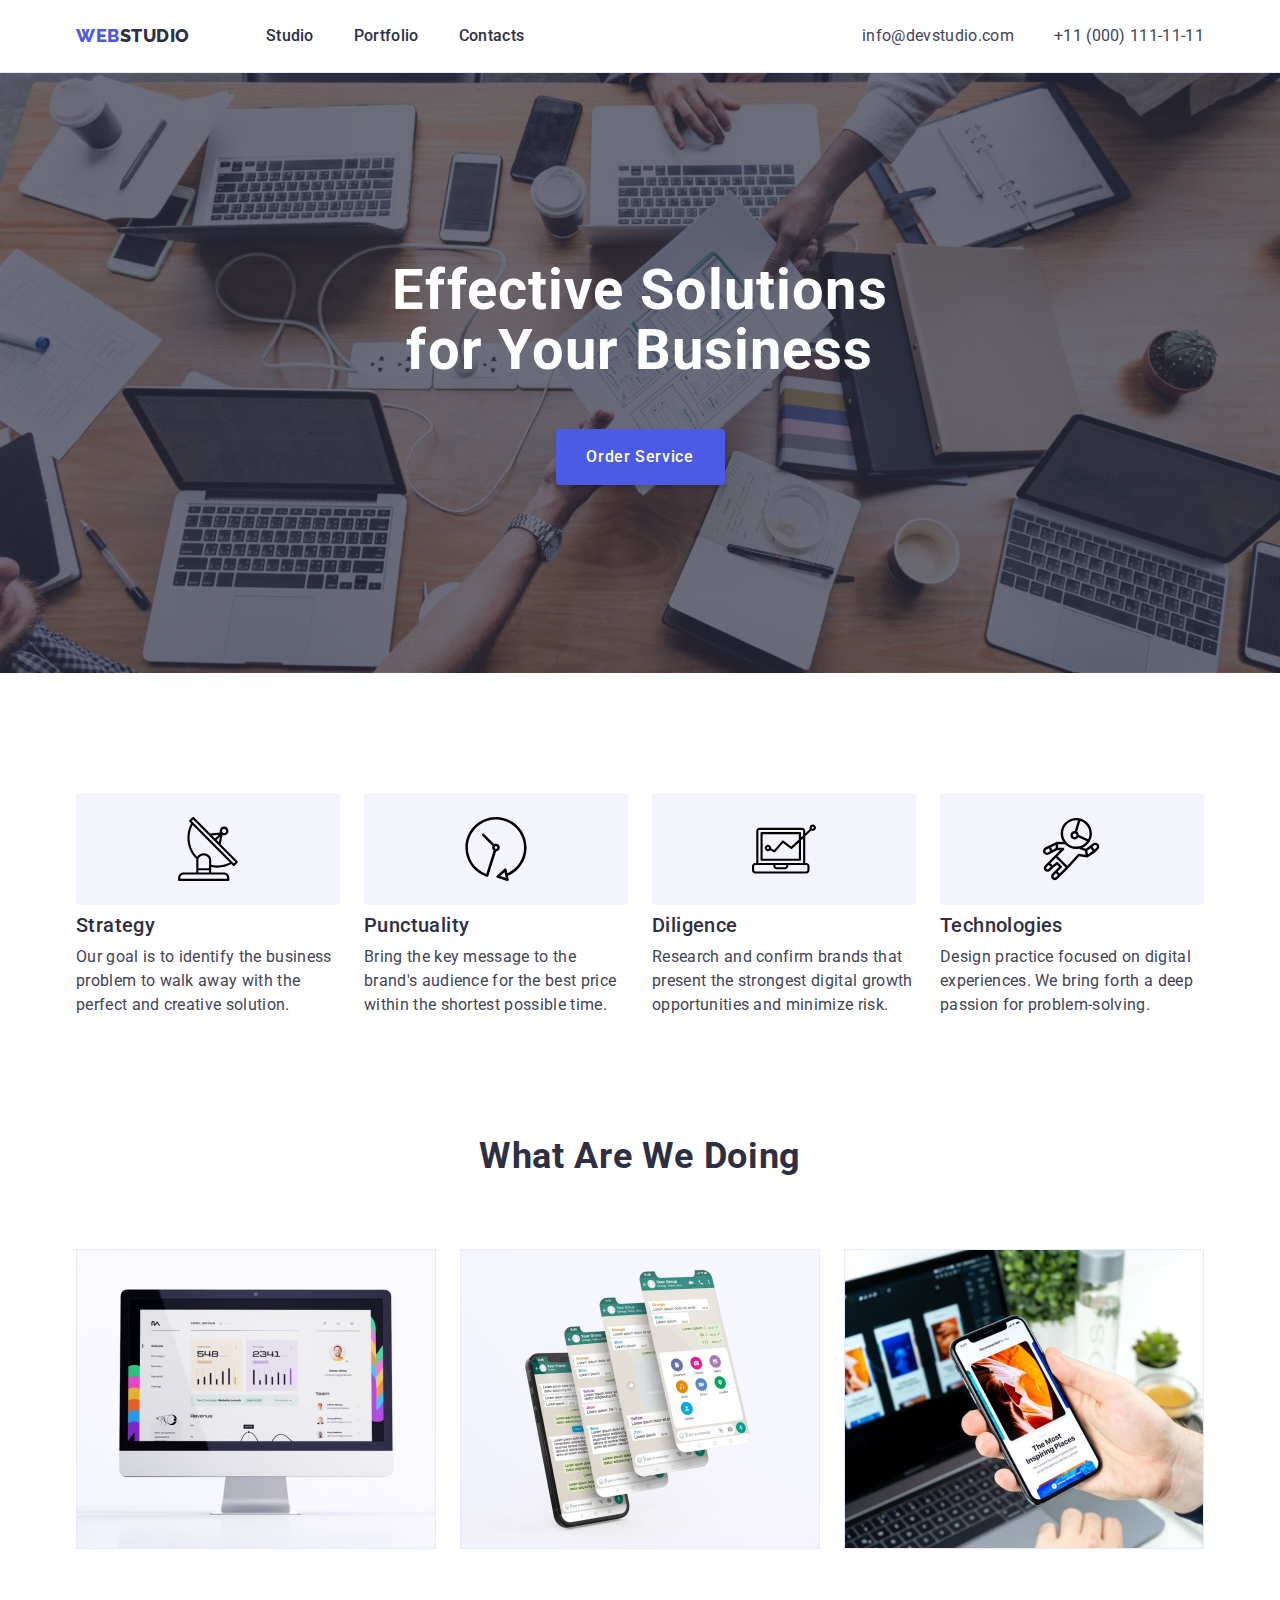
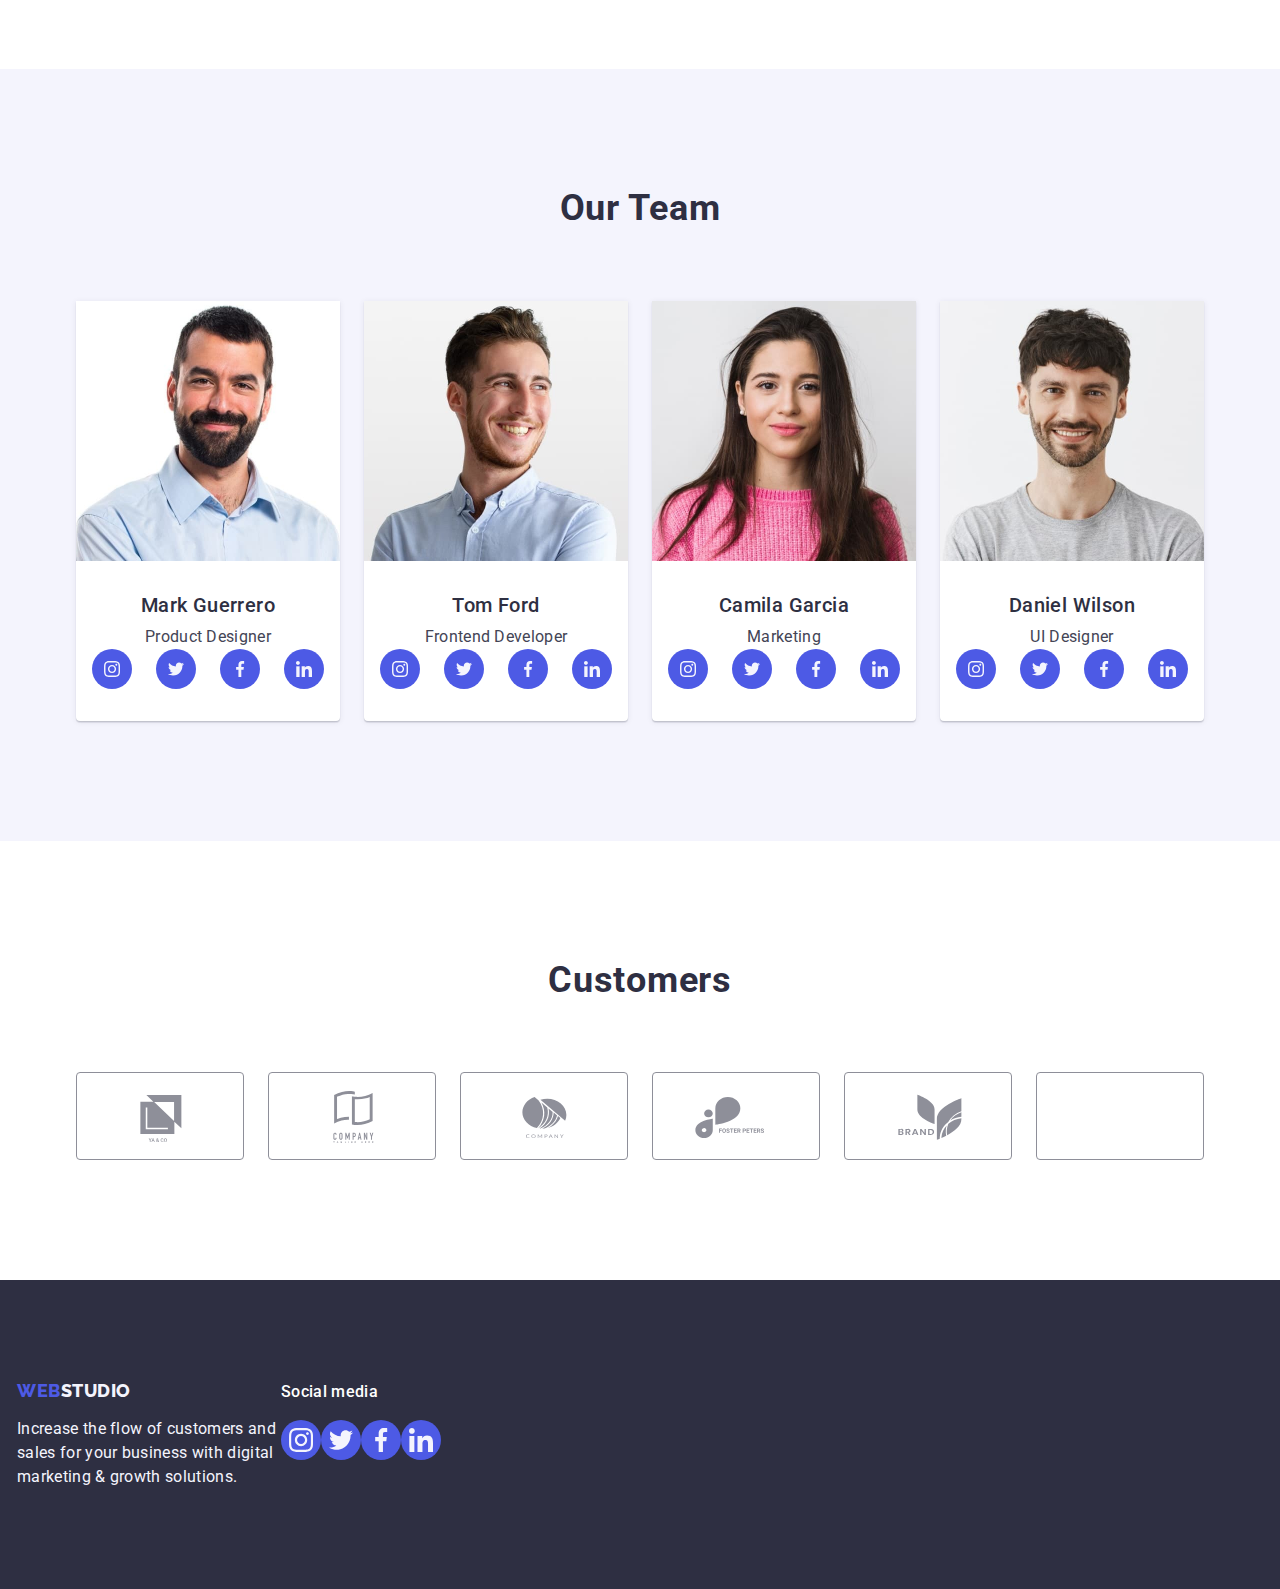
==== commit 2a31a72a: "footer final" ====
--- a/index.html
+++ b/index.html
@@ -391,7 +391,7 @@
         </div>
         <div class="foo-social-media">
           <p class="foo-social-media-p">Social media</p>
-          <ul class="foo-social-media list">
+          <ul class="foo-social-media-ul list">
             <li class="foo-social-media-item">
               <a class="foo-social-media-link" href="#">
                 <svg class="foo-social-media-svg" width="24" height="24">
--- a/css/styles.css
+++ b/css/styles.css
@@ -156,6 +156,8 @@
   max-width: 1440px;
   background-repeat: no-repeat;
   background-position: center;
+  margin-left: auto;
+  margin-right: auto;
 }
 .hero-header {
   font-style: normal;
@@ -410,11 +412,10 @@
   color: var(--light);
   width: 264px;
 }
-.container {
+
+.container.foo-conteiner {
   display: flex;
   align-items: baseline;
-}
-.container.foo-conteiner {
   margin-right: 120px;
 }
 .foo-content {
@@ -429,7 +430,8 @@
   color: #ffffff;
   margin-bottom: 16px;
 }
-.foo-social-media {
+.foo-social-media-ul {
+  display: flex;
 }
 .foo-social-media-item {
   width: 40px;
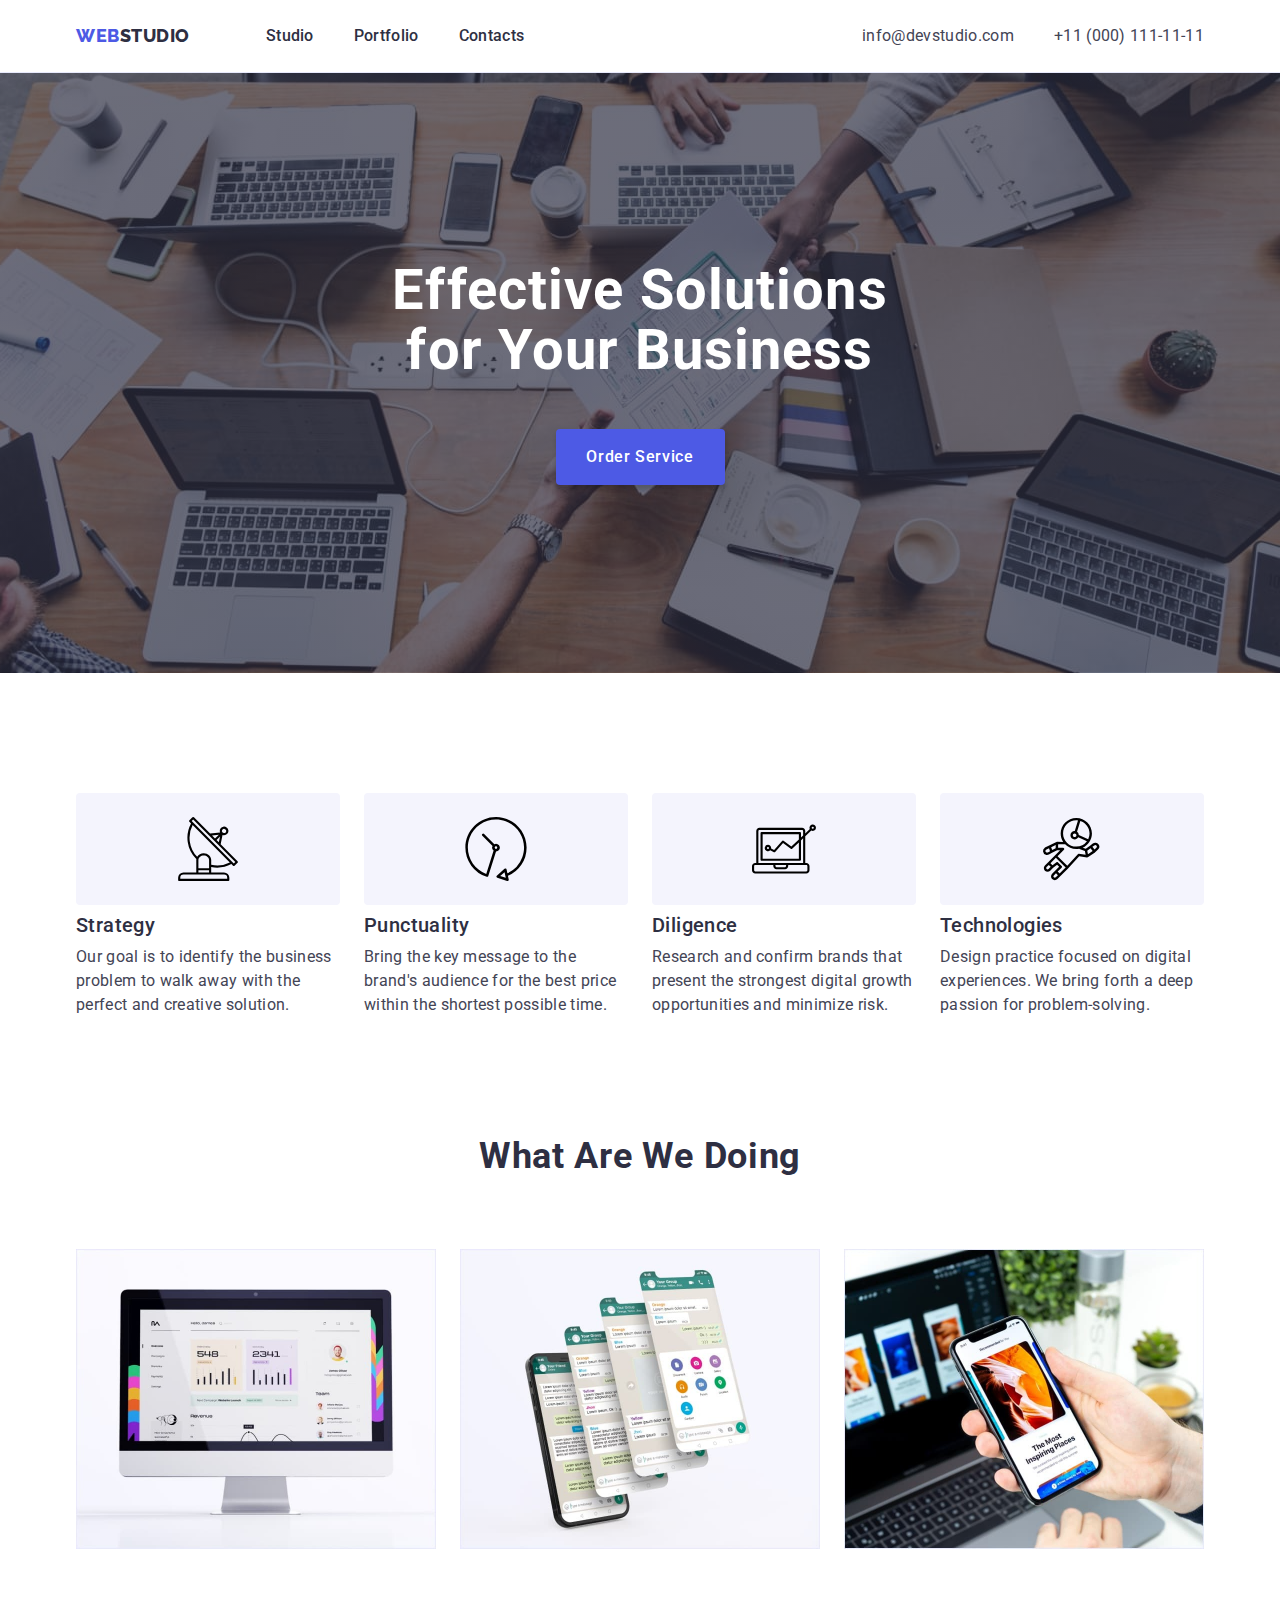
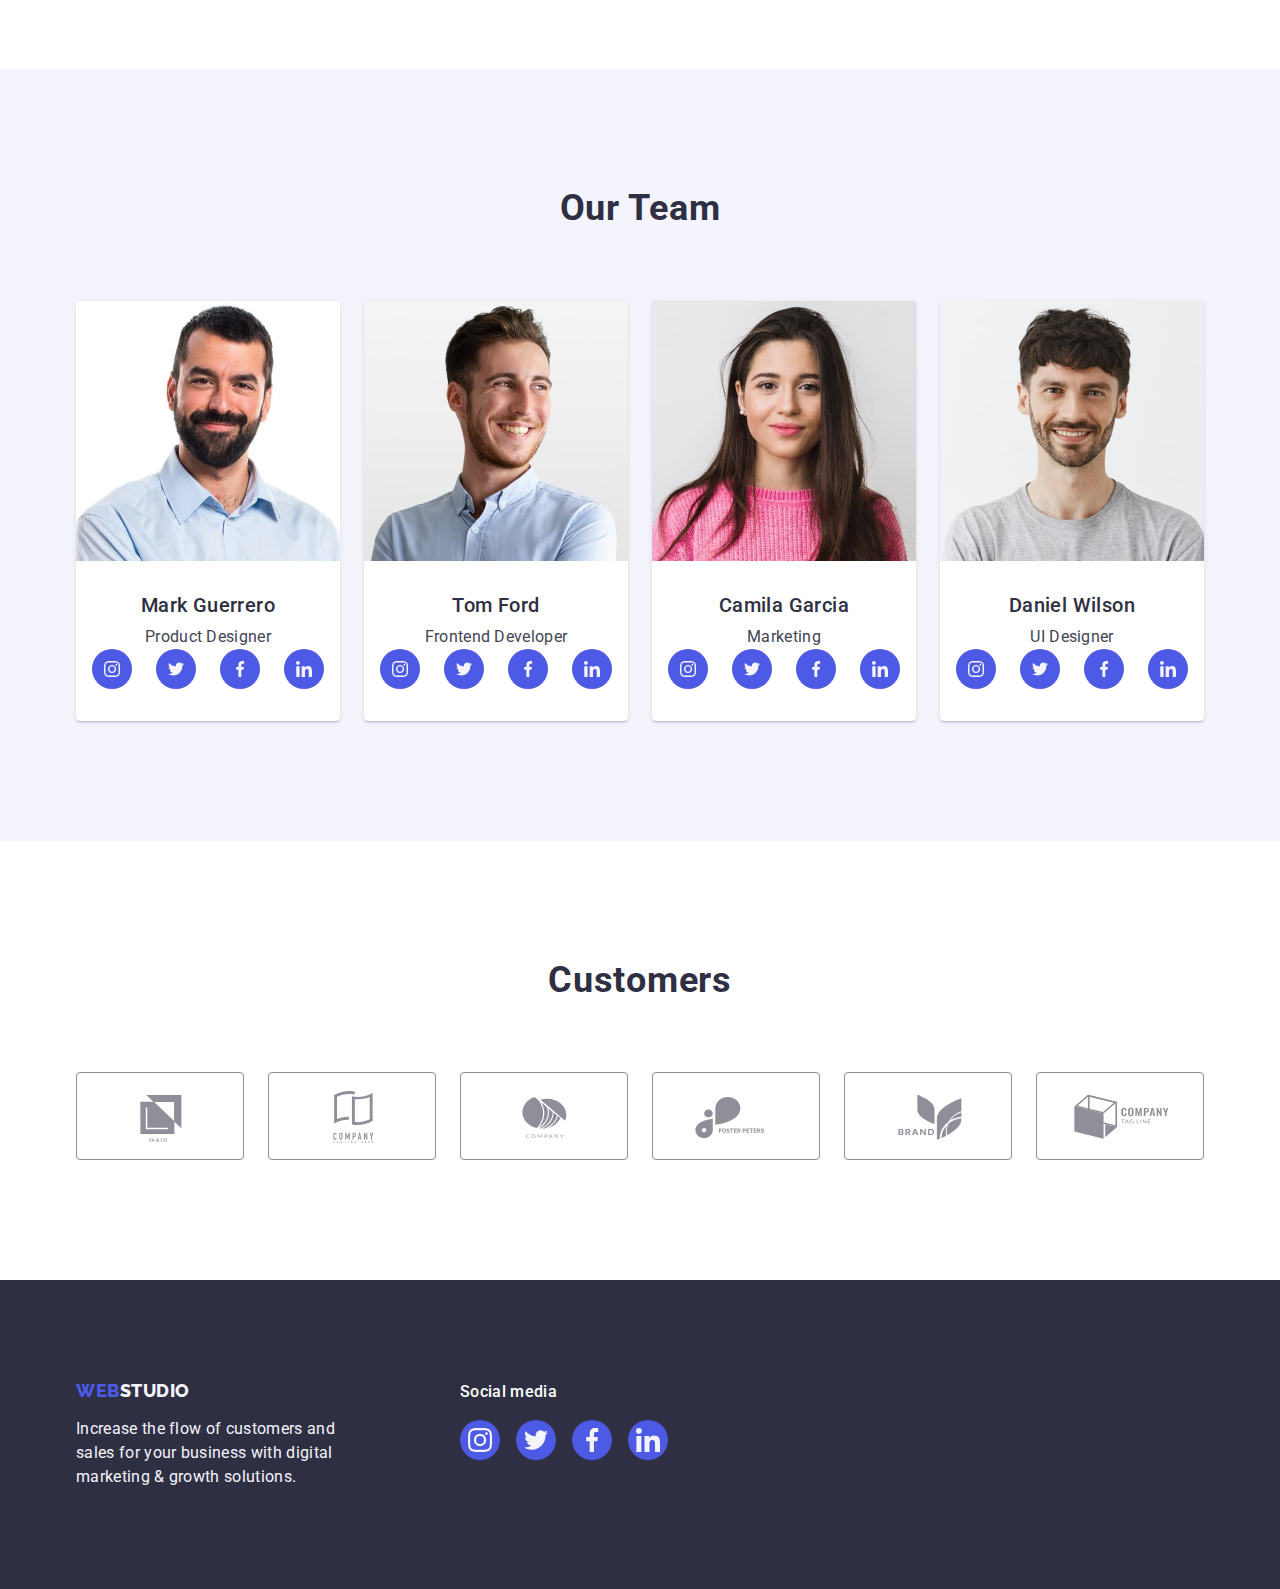
==== commit 539b9c1c: "optimize svg" ====
--- a/index.html
+++ b/index.html
@@ -369,7 +369,7 @@
             <li class="customers-item">
               <a class="customers-link" href="#">
                 <svg class="customers-link-svg" width="104" height="56">
-                  <use href="./images/spiconite.svg#icon-logo-6"></use>
+                  <use href="./images/icon.svg#icon-logo-6"></use>
                 </svg>
               </a>
             </li>
--- a/css/styles.css
+++ b/css/styles.css
@@ -413,10 +413,10 @@
   width: 264px;
 }
 
-.container.foo-conteiner {
+.foo-conteiner {
   display: flex;
   align-items: baseline;
-  margin-right: 120px;
+  gap: 120px;
 }
 .foo-content {
 }
@@ -432,6 +432,7 @@
 }
 .foo-social-media-ul {
   display: flex;
+  gap: 16px;
 }
 .foo-social-media-item {
   width: 40px;
@@ -484,11 +485,15 @@
   color: var(--white-background);
   background-color: var(--pressed-state);
   border: 1px solid transparent;
+  box-shadow: 0px 3px 1px rgba(0, 0, 0, 0.1), 0px 2px 1px rgba(0, 0, 0, 0.08),
+    0px 2px 2px rgba(0, 0, 0, 0.12);
 }
 .filter-btn:focus {
   color: var(--white-background);
   background-color: var(--pressed-state);
   border: 1px solid transparent;
+  box-shadow: 0px 3px 1px rgba(0, 0, 0, 0.1), 0px 2px 1px rgba(0, 0, 0, 0.08),
+    0px 2px 2px rgba(0, 0, 0, 0.12);
 }
 
 .employees-portfolio {
@@ -499,6 +504,17 @@
 }
 .employees-item {
   flex-basis: calc((100% - 48px) / 3);
+}
+.employees-link {
+  display: block;
+}
+.employees-link:hover {
+  box-shadow: 0px 1px 6px rgba(46, 47, 66, 0.08),
+    0px 1px 1px rgba(46, 47, 66, 0.16), 0px 2px 1px rgba(46, 47, 66, 0.08);
+}
+.employees-link:focus {
+  box-shadow: 0px 1px 6px rgba(46, 47, 66, 0.08),
+    0px 1px 1px rgba(46, 47, 66, 0.16), 0px 2px 1px rgba(46, 47, 66, 0.08);
 }
 .portfolio-img {
 }
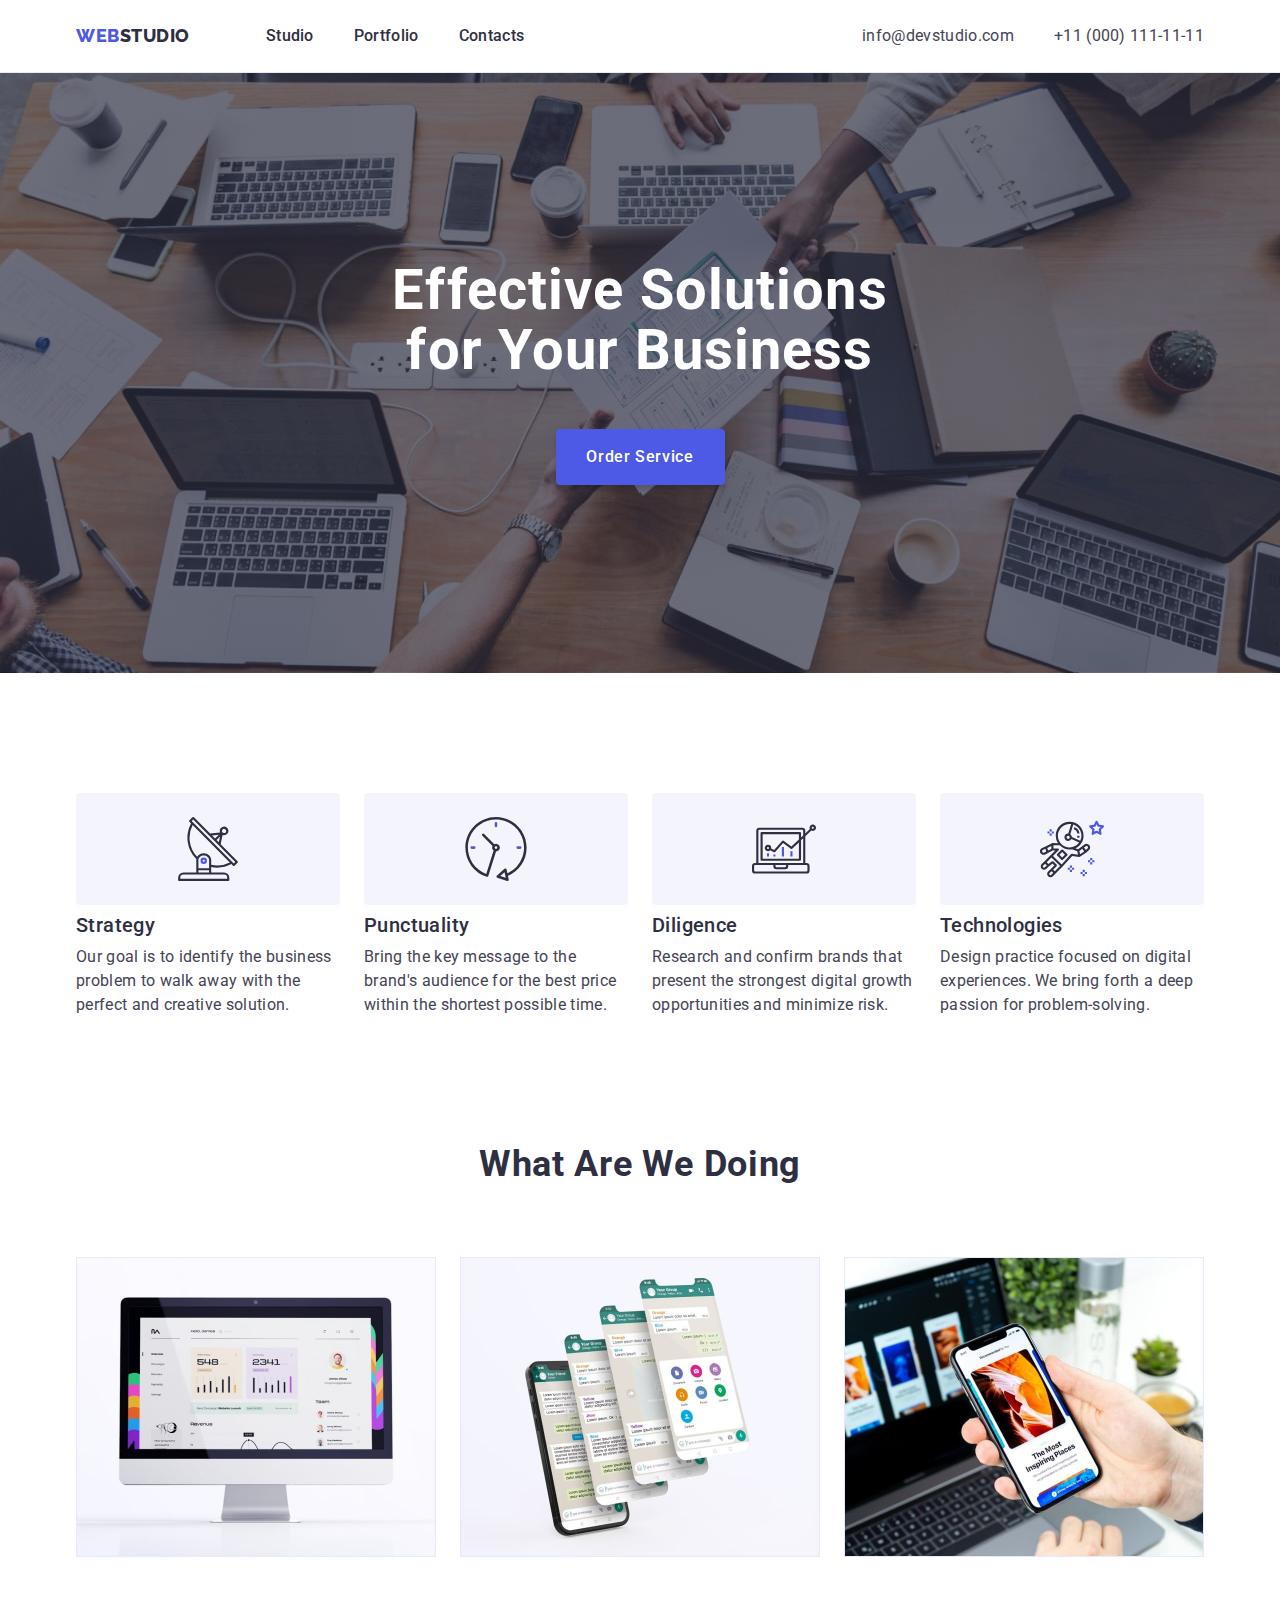
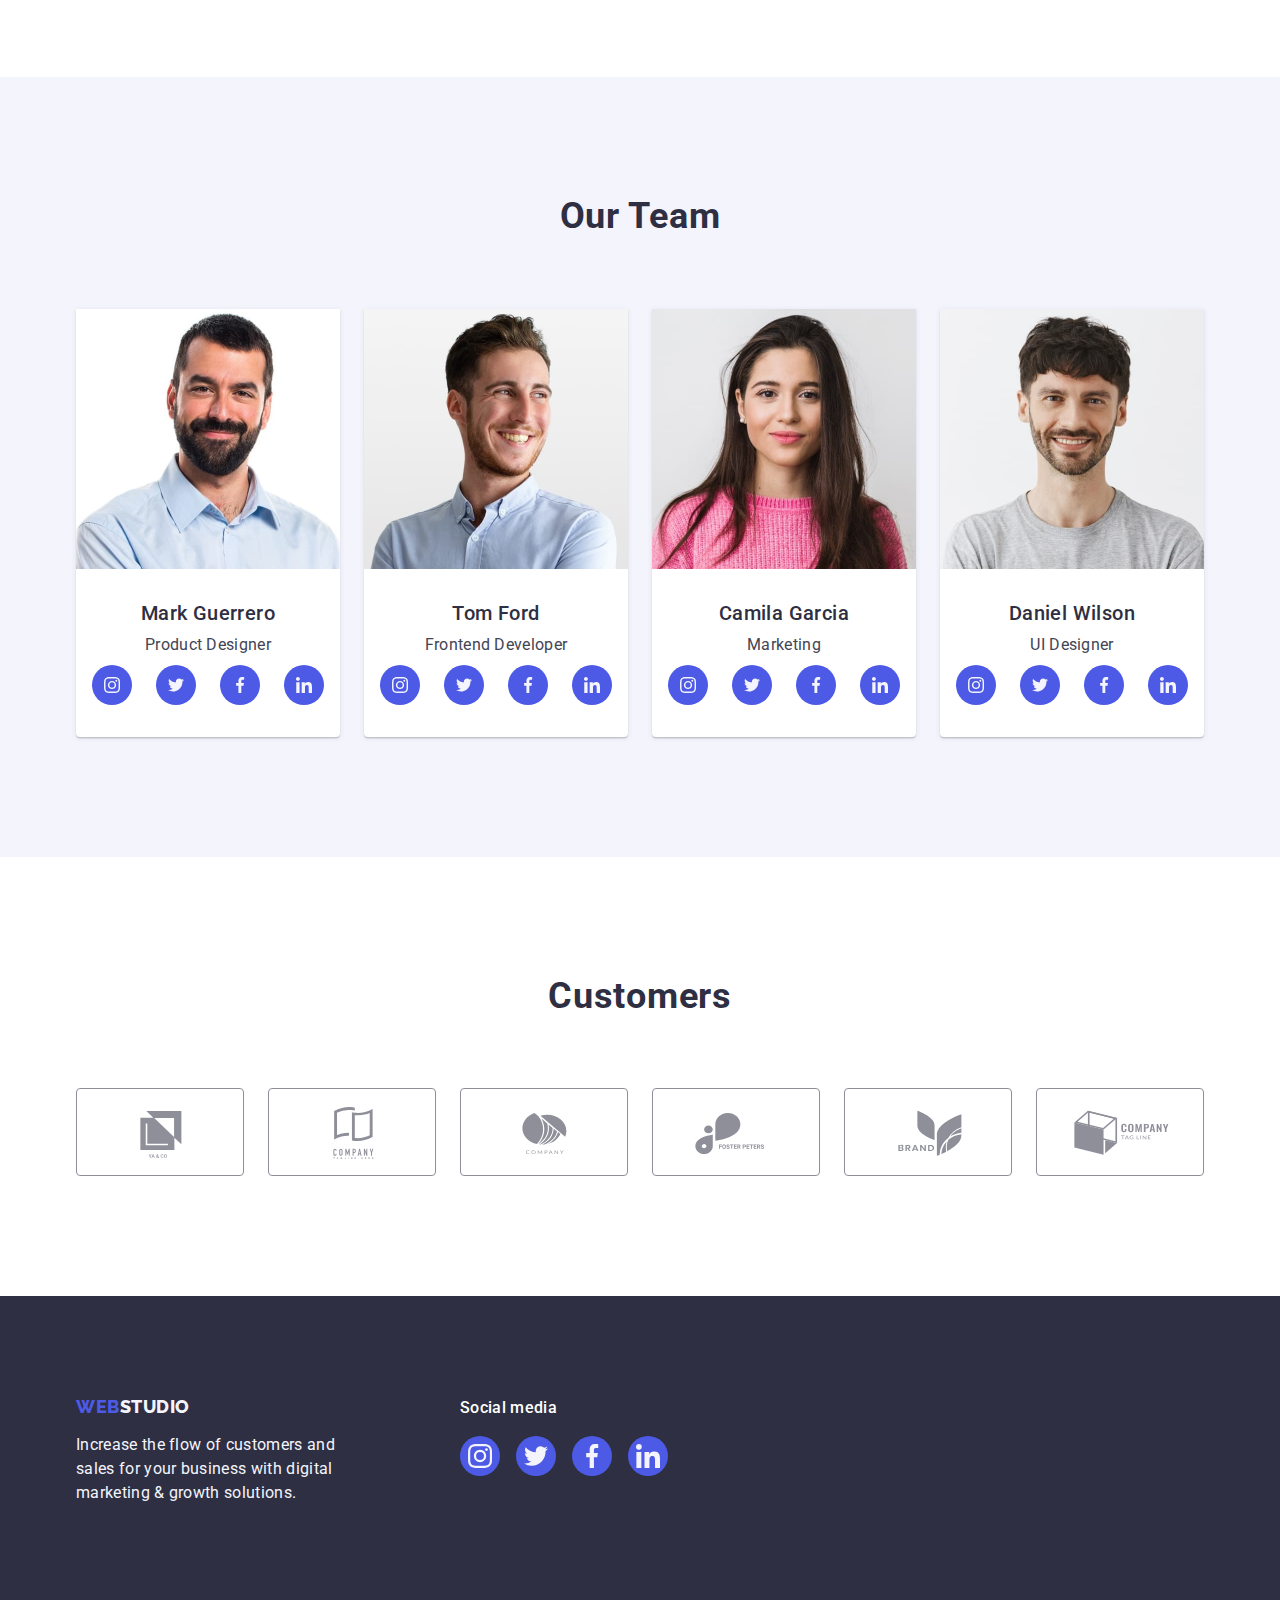
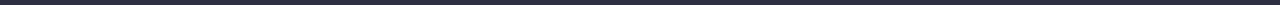
==== commit 2fec72b8: "mentor advices" ====
--- a/index.html
+++ b/index.html
@@ -70,7 +70,7 @@
             <li class="features-item">
               <div class="features-item-div">
                 <svg width="64" height="64">
-                  <use href="./images/icon.svg#icon-vector-1"></use>
+                  <use href="./images/icon.svg#icon-antenna"></use>
                 </svg>
               </div>
               <h3 class="feature-header">Strategy</h3>
@@ -82,7 +82,7 @@
             <li class="features-item">
               <div class="features-item-div">
                 <svg width="64" height="64">
-                  <use href="./images/icon.svg#icon-vector-2"></use>
+                  <use href="./images/icon.svg#icon-clock"></use>
                 </svg>
               </div>
               <h3 class="feature-header">Punctuality</h3>
@@ -94,7 +94,7 @@
             <li class="features-item">
               <div class="features-item-div">
                 <svg width="64" height="64">
-                  <use href="./images/icon.svg#icon-vector-3"></use>
+                  <use href="./images/icon.svg#icon-diagram"></use>
                 </svg>
               </div>
               <h3 class="feature-header">Diligence</h3>
@@ -106,7 +106,7 @@
             <li class="features-item">
               <div class="features-item-div">
                 <svg width="64" height="64">
-                  <use href="./images/icon.svg#icon-vector-4"></use>
+                  <use href="./images/icon.svg#icon-astronaut"></use>
                 </svg>
               </div>
               <h3 class="feature-header">Technologies</h3>
--- a/css/styles.css
+++ b/css/styles.css
@@ -111,9 +111,7 @@
   color: var(--dark);
   padding: 24px 0 24px;
 }
-.nav-links:hover {
-  color: var(--pressed-state);
-}
+.nav-links:hover,
 .nav-links:focus {
   color: var(--pressed-state);
 }
@@ -127,9 +125,7 @@
   letter-spacing: 0.02em;
   color: var(--text);
 }
-.contact-links:hover {
-  color: var(--pressed-state);
-}
+.contact-links:hover,
 .contact-links:focus {
   color: var(--pressed-state);
 }
@@ -192,9 +188,7 @@
   height: 56px;
   border: none;
 }
-.hero-button:hover {
-  background-color: var(--pressed-state);
-}
+.hero-button:hover,
 .hero-button:focus {
   background-color: var(--pressed-state);
 }
@@ -225,6 +219,7 @@
   line-height: 1.5;
   letter-spacing: 0.02em;
   color: var(--text);
+  margin-bottom: 8px;
 }
 .features-item {
   width: calc((100% - 3 * 24px) / 4);
@@ -326,12 +321,11 @@
   align-items: center;
   justify-content: center;
 }
-.social-media-link:hover {
-  background-color: var(--pressed-state);
-}
+.social-media-link:hover,
 .social-media-link:focus {
   background-color: var(--pressed-state);
 }
+
 .social-media-svg {
   fill: var(--light);
 }
@@ -370,10 +364,7 @@
   justify-content: center;
   color: #8e8f99;
 }
-.customers-link:hover {
-  border-color: #404bbf;
-  color: #404bbf;
-}
+.customers-link:hover,
 .customers-link:focus {
   border-color: #404bbf;
   color: #404bbf;
@@ -381,6 +372,7 @@
 .customers-link-svg {
   fill: currentColor;
 }
+
 /* FOOTER */
 .foo {
   padding-top: 100px;
@@ -447,12 +439,11 @@
   align-items: center;
   justify-content: center;
 }
-.foo-social-media-link:hover {
-  background-color: var(--success);
-}
+.foo-social-media-link:hover,
 .foo-social-media-link:focus {
   background-color: var(--success);
 }
+
 .foo-social-media-svg {
   fill: var(--light);
 }
@@ -481,13 +472,7 @@
   border: 1px solid #e7e9fc;
   border-radius: 4px;
 }
-.filter-btn:hover {
-  color: var(--white-background);
-  background-color: var(--pressed-state);
-  border: 1px solid transparent;
-  box-shadow: 0px 3px 1px rgba(0, 0, 0, 0.1), 0px 2px 1px rgba(0, 0, 0, 0.08),
-    0px 2px 2px rgba(0, 0, 0, 0.12);
-}
+.filter-btn:hover,
 .filter-btn:focus {
   color: var(--white-background);
   background-color: var(--pressed-state);
@@ -508,10 +493,7 @@
 .employees-link {
   display: block;
 }
-.employees-link:hover {
-  box-shadow: 0px 1px 6px rgba(46, 47, 66, 0.08),
-    0px 1px 1px rgba(46, 47, 66, 0.16), 0px 2px 1px rgba(46, 47, 66, 0.08);
-}
+.employees-link:hover,
 .employees-link:focus {
   box-shadow: 0px 1px 6px rgba(46, 47, 66, 0.08),
     0px 1px 1px rgba(46, 47, 66, 0.16), 0px 2px 1px rgba(46, 47, 66, 0.08);
